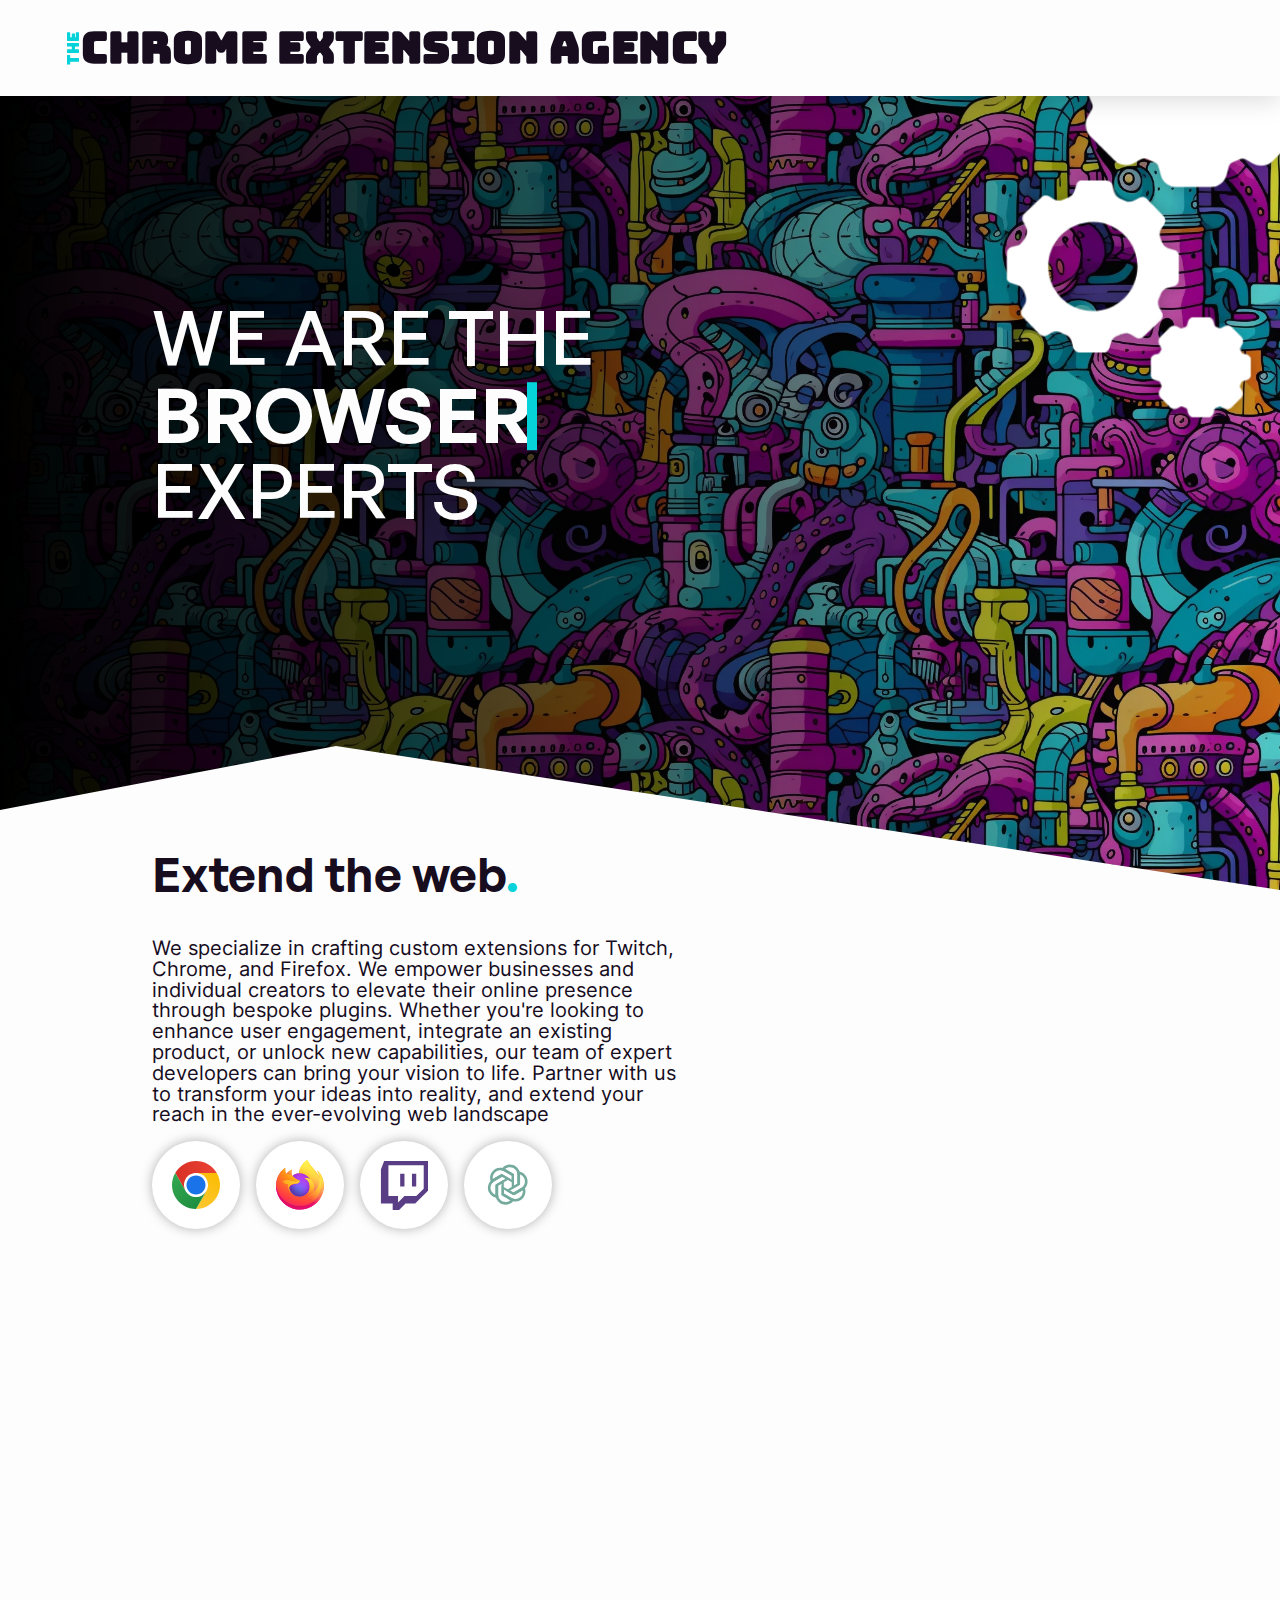
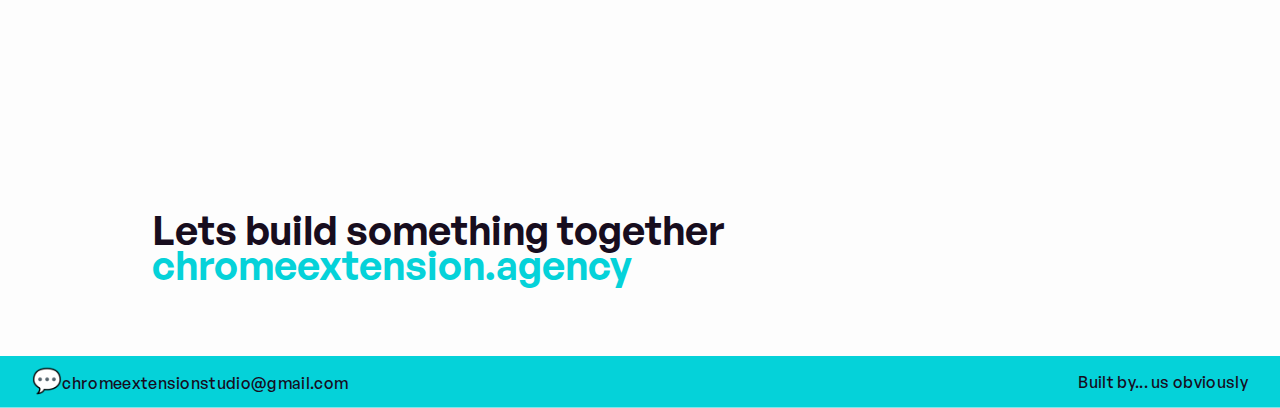
==== index.html @ 647422b9 "Updates" ====
<!doctype html><html lang="en"><head><title>Chrome Extension Agency</title><meta charset="utf-8"><link rel="icon" href="./favicon.png"><meta name="viewport" content="width=device-width,initial-scale=1"><meta name="description" content="Chrome Extension Agency - Specializing in Custom Extensions for Twitch, Chrome, and Firefox. Empowering Businesses and Creators with Bespoke Plugins."><meta name="keywords" content="Chrome Extension Agency, Custom Extensions, Twitch Extensions, Chrome, Firefox, Business Plugins, Creator Tools, Web Development, Technology Integration"><meta property="og:title" content="Chrome Extension Agency"><meta property="og:description" content="At Chrome Extension Agency, we specialize in crafting custom extensions tailored for Twitch, Chrome, and Firefox. Partner with us for bespoke solutions that elevate your online presence."><meta property="og:url" content="https://chromeextensionagency.com"><meta name="twitter:card" content="summary_large_image"><meta name="twitter:title" content="Chrome Extension Agency"><meta name="twitter:description" content="Discover bespoke extension solutions with Chrome Extension Agency. Customized for Twitch, Chrome, and Firefox, our plugins are designed to enhance your web experience."><link href="./_app/immutable/assets/2.UigCxFSi.css" rel="stylesheet"><link rel="modulepreload" href="./_app/immutable/entry/start.d2V0zCwA.js"><link rel="modulepreload" href="./_app/immutable/chunks/scheduler.xePAFb-g.js"><link rel="modulepreload" href="./_app/immutable/chunks/paths._zmf0K3R.js"><link rel="modulepreload" href="./_app/immutable/entry/app.fZb_WgjQ.js"><link rel="modulepreload" href="./_app/immutable/chunks/index.yPZeg62v.js"><link rel="modulepreload" href="./_app/immutable/nodes/0.PR18FGpB.js"><link rel="modulepreload" href="./_app/immutable/nodes/2.VxwmgP0Z.js"></head><style>a,body,details,div,footer,form,h1,h2,h3,html,iframe,img,label,li,nav,ol,p,pre,span,ul,video{margin:0;padding:0;border:0;font-size:100%;font:inherit;vertical-align:baseline}figure,footer,nav,section{display:block}body{line-height:1}ol,ul{list-style:none}blockquote,q{quotes:none}blockquote:after,blockquote:before,q:after,q:before{content:'';content:none}table{border-collapse:collapse;border-spacing:0}body{background-color:#f2f3f6}:focus{outline:2px solid blue}@media (max-width:750px){html{font-size:10px}}</style><body data-sveltekit-preload-data="hover"><div style="display:contents"><nav class="svelte-1y3cwb4"><a href="./" aria-label="Home page" class="svelte-1y3cwb4"><div class="the-wrapper svelte-1y3cwb4" data-svelte-h="svelte-126uc0c"><h3 class="svelte-1y3cwb4">THE</h3></div><h1 class="svelte-1y3cwb4">Chrome Extension Agency</h1></a></nav><div class="wrapper svelte-nmlthm"><div class="large-cog-wrapper svelte-nmlthm"><div style="transform:rotate(0)"><img src="./big-cog.svg" alt="Large cog" id="largeCog" class="svelte-nmlthm"></div></div><div class="medium-cog-wrapper svelte-nmlthm"><div style="transform:rotate(0deg)"><img src="./medium-cog.svg" alt="Medium cog" id="mediumCog" class="svelte-nmlthm"></div></div><div class="small-cog-wrapper svelte-nmlthm"><div style="transform:rotate(0)"><img src="./small-cog.svg" alt="Small cog" id="smallCog" class="svelte-nmlthm"></div></div></div><section id="hero" class="svelte-14ulf3w"><div class="container svelte-yj8u51" data-svelte-h="svelte-2zq5fp"><p class="svelte-yj8u51">WE ARE THE<br><span class="typed-text svelte-yj8u51"></span><span class="cursor svelte-yj8u51"></span><br>EXPERTS</p></div></section><div class="repeating-pattern svelte-14ulf3w" style="background-image:url(./repeater.webp)"></div><div class="gradient-overlay svelte-14ulf3w"></div><section class="svelte-16fw96g"><div class="svelte-1u06chd"><h1 class="svelte-4sizxt">Extend the web<span class="svelte-4sizxt" data-svelte-h="svelte-1ft2yuk">.</span></h1><p class="svelte-1vq7ot9">We specialize in crafting custom extensions for Twitch, Chrome, and Firefox. We empower businesses and individual creators to elevate their online presence through bespoke plugins. Whether you&#39;re looking to enhance user engagement, integrate an existing product, or unlock new capabilities, our team of expert developers can bring your vision to life. Partner with us to transform your ideas into reality, and extend your reach in the ever-evolving web landscape</p><div style="display:flex"><div class="svelte-1gc69ux"><img src="./chrome-logo.svg" alt="Google Chrome" class="svelte-1gc69ux"></div><div class="svelte-1gc69ux"><img src="./firefox-logo.svg" alt="Firefox Browser" class="svelte-1gc69ux"></div><div class="svelte-1gc69ux"><img src="./twitch-logo.svg" alt="Twitch" class="svelte-1gc69ux"></div><div class="svelte-1gc69ux"><img src="./chatgpt-logo.svg" alt="Chat GPT" class="svelte-1gc69ux"></div></div><div class="svelte-1sz98un"></div><div id="youDecide" class="svelte-dhoknn"><h1 class="svelte-4sizxt">You Decide<span class="svelte-4sizxt" data-svelte-h="svelte-1ft2yuk">.</span></h1><p class="svelte-1vq7ot9">We offer the flexibility to choose your preferred technology, ensuring our solutions align perfectly with your existing codebase. Our team is skilled in a range of technologies, ready to adapt to your specific needs for seamless integration</p><div style="display:flex"><div class="svelte-1gc69ux"><img src="./react-logo.svg" alt="ReactJS" class="svelte-1gc69ux"></div><div class="svelte-1gc69ux"><img src="./svelte-logo.svg" alt="SvelteKit" class="svelte-1gc69ux"></div><div class="svelte-1gc69ux"><img src="./angular-logo.svg" alt="AngularJS" class="svelte-1gc69ux"></div><div class="svelte-1gc69ux"><img src="./vue-logo.svg" alt="VueJS" class="svelte-1gc69ux"></div></div><div style="display:flex;margin-left:3rem"><div class="svelte-1gc69ux"><img src="./js-logo.svg" alt="Javascript" class="svelte-1gc69ux"></div><div class="svelte-1gc69ux"><img src="./ts-logo.svg" alt="Typescript" class="svelte-1gc69ux"></div><div class="svelte-1gc69ux"><img src="./mui-logo.svg" alt="Material UI" class="svelte-1gc69ux"></div><div class="svelte-1gc69ux"><img src="./tailwind-logo.svg" alt="Tailwind" class="svelte-1gc69ux"></div></div></div><div class="svelte-1sz98un"></div><p class="svelte-1kjhgbm">Lets build something together<a href="https://www.google.com" class="svelte-1kjhgbm">chromeextension.agency</a></p><div class="svelte-1sz98un"></div></div><footer class="svelte-rojy4l" data-svelte-h="svelte-104fpdl"><div class="wrapper svelte-rojy4l"><a href="mailto:sam.seabourn@gmail.com" class="svelte-rojy4l"><span class="mailbox svelte-rojy4l">💬</span>chromeextensionstudio@gmail.com</a><span class="svelte-rojy4l">Built by... us obviously</span></div></footer></section><script>{__sveltekit_w0t03={base:new URL(".",location).pathname.slice(0,-1),env:null};const t=document.currentScript.parentElement,e=[null,null];Promise.all([import("./_app/immutable/entry/start.d2V0zCwA.js"),import("./_app/immutable/entry/app.fZb_WgjQ.js")]).then((([l,n])=>{l.start(n,t,{node_ids:[0,2],data:e,form:null,error:null})}))}</script></div></body></html>
---- _app/immutable/assets/2.UigCxFSi.css ----
div.svelte-1sz98un{height:4.5rem}@font-face{font-family:GeneralSans-Variable;src:url(./GeneralSans-Variable.KdVcj-4I.woff2);font-display:swap}p.svelte-1kjhgbm{color:#170d1e;font-family:GeneralSans-Variable,sans-serif;font-size:3rem;font-style:normal;font-weight:600;line-height:2.85rem}@media (max-width: 1640px){P.svelte-1kjhgbm{max-width:49rem;font-size:2.5rem;line-height:2.2rem}}a.svelte-1kjhgbm{color:#05d2d9;font-family:GeneralSans-Variable,sans-serif;text-decoration:none}a.svelte-1kjhgbm:hover{color:#fff;font-weight:600;text-shadow:-.1rem -.1rem 0 #05d2d9,.1rem -.1rem 0 #05d2d9,-.1rem .1rem 0 #05d2d9,.1rem .1rem 0 #05d2d9;text-decoration:none}img.svelte-nmlthm{filter:drop-shadow(0px 0px 8px rgba(0,0,0,.2))}@keyframes svelte-nmlthm-rotate{0%{transform:rotate(0)}to{transform:rotate(360deg)}}.wrapper.svelte-nmlthm{position:fixed;top:0;scale:.9;right:0rem;z-index:10}#largeCog.svelte-nmlthm{width:18rem}.large-cog-wrapper.svelte-nmlthm{position:absolute;right:-3rem;top:-5rem;z-index:10}#mediumCog.svelte-nmlthm{width:12rem}.medium-cog-wrapper.svelte-nmlthm{position:absolute;right:7rem;top:12.5rem;z-index:10}#smallCog.svelte-nmlthm{width:7rem}.small-cog-wrapper.svelte-nmlthm{position:absolute;right:2rem;top:22rem;z-index:10}div.svelte-1u06chd{padding:0 9.5rem}@media (max-width: 500px){div.svelte-1u06chd{max-width:79vw;padding:0 4.25rem}}section.svelte-16fw96g{background-color:#fdfdfd;width:100%;clip-path:polygon(21rem 0,100% 9rem,100% 100%,0 100%,0 4rem);padding-top:4rem;z-index:1}@media (max-width: 1080px){section.svelte-16fw96g{z-index:10;position:absolute}}div.svelte-dhoknn{opacity:0;transition:opacity .75s ease-in}@font-face{font-family:GeneralSans-Variable;src:url(./GeneralSans-Variable.KdVcj-4I.woff2);font-display:swap}footer.svelte-rojy4l{width:100%;height:3.25rem;background-color:#05d2d9;display:flex}.mailbox.svelte-rojy4l{font-size:1.5rem}.wrapper.svelte-rojy4l{align-items:center;display:flex;width:100%;padding:0 2rem;justify-content:space-between}a.svelte-rojy4l{color:#170d1e;font-family:GeneralSans-Variable,sans-serif;font-size:1rem;font-style:normal;font-weight:500;line-height:1rem;letter-spacing:.02rem;text-decoration:none;transition:opacity .2s ease-in-out}span.svelte-rojy4l{color:#170d1e;font-family:GeneralSans-Variable,sans-serif;font-size:1rem;font-style:normal;font-weight:500;line-height:1rem;letter-spacing:.02rem}a.svelte-rojy4l:hover{opacity:.5}section.svelte-14ulf3w{width:100%;height:74vh;padding-top:5rem;background-color:#f2f3f6}.repeating-pattern.svelte-14ulf3w{background-repeat:repeat;position:absolute;width:100%;height:150%;top:0;background-size:40rem}.gradient-overlay.svelte-14ulf3w{position:absolute;width:100rem;height:150%;top:0;background:linear-gradient(90deg,#000,#0000)}@font-face{font-family:GeneralSans-Variable;src:url(./GeneralSans-Variable.KdVcj-4I.woff2);font-display:swap}p.svelte-yj8u51{font-family:GeneralSans-Variable;font-size:4.75rem;font-weight:500;color:#fdfdfd;z-index:10;text-rendering:optimizelegibility;filter:drop-shadow(0px 0px 1.3rem rgba(0,0,0,.5))}@media (max-width: 1280px){p.svelte-yj8u51{z-index:10}div.svelte-yj8u51{max-width:59vw}}span.svelte-yj8u51{transition:opacity .45s ease-in}.container.svelte-yj8u51{height:100%;margin-left:9.5rem;display:flex;align-items:center}.typed-text.svelte-yj8u51{font-weight:600;filter:drop-shadow(0px 3px 9px rgba(0,0,0,.1));transition:color .5s ease-in-out}.cursor.svelte-yj8u51{display:inline-block;height:4.25rem;width:.625rem;transform:translate(-.3125rem,.45rem);background-color:#05d2d9;animation:svelte-yj8u51-flash .8s linear infinite}@keyframes svelte-yj8u51-flash{50%{opacity:0}}@media (max-width: 500px){.container.svelte-yj8u51{margin-left:4.25rem}}div.svelte-1gc69ux{height:5.5rem;display:flex;width:5.5rem;border-radius:5.5rem;background-color:#fff;filter:drop-shadow(0px 0px 6px rgba(0,0,0,.3));justify-content:center;align-items:center;margin-right:1rem;margin-top:1rem}img.svelte-1gc69ux{width:3rem}@font-face{font-family:Bungee-Regular;src:url(./Bungee-Regular.bK1WM_p4.ttf);font-display:swap}nav.svelte-1y3cwb4{height:6rem;width:100%;box-shadow:0 4px 24px #00000026;display:flex;align-items:center;position:fixed;background-color:#fdfdfd;z-index:30}h1.svelte-1y3cwb4{font-family:Bungee-Regular,sans-serif;font-size:2.7rem;font-weight:900;letter-spacing:-.03rem}.the-wrapper.svelte-1y3cwb4{margin-left:3rem;display:flex;align-items:center;color:#05d2d9}h3.svelte-1y3cwb4{transform:rotate(-90deg) translateY(.5rem)}a.svelte-1y3cwb4{font-family:Bungee-Regular,sans-serif;display:flex;color:#170d1e;text-decoration:none}a.svelte-1y3cwb4:hover,a.svelte-1y3cwb4:visited{color:#170d1e;text-decoration:none}@font-face{font-family:Inter;src:url(./Inter-Regular.2I8oMEJp.ttf);font-display:swap}p.svelte-1vq7ot9{font-family:Inter,sans-serif;width:35rem;color:#170d1e;line-height:1.3rem;font-size:1.25rem}@media (max-width: 1640px){p.svelte-1vq7ot9{width:32.75rem}}@font-face{font-family:GeneralSans-Variable;src:url(./GeneralSans-Variable.KdVcj-4I.woff2);font-display:swap}h1.svelte-4sizxt,span.svelte-4sizxt{margin:2.5rem 0;font-weight:600;font-family:GeneralSans-Variable;font-size:3rem}h1.svelte-4sizxt{color:#170d1e}span.svelte-4sizxt{color:#05d2d9}
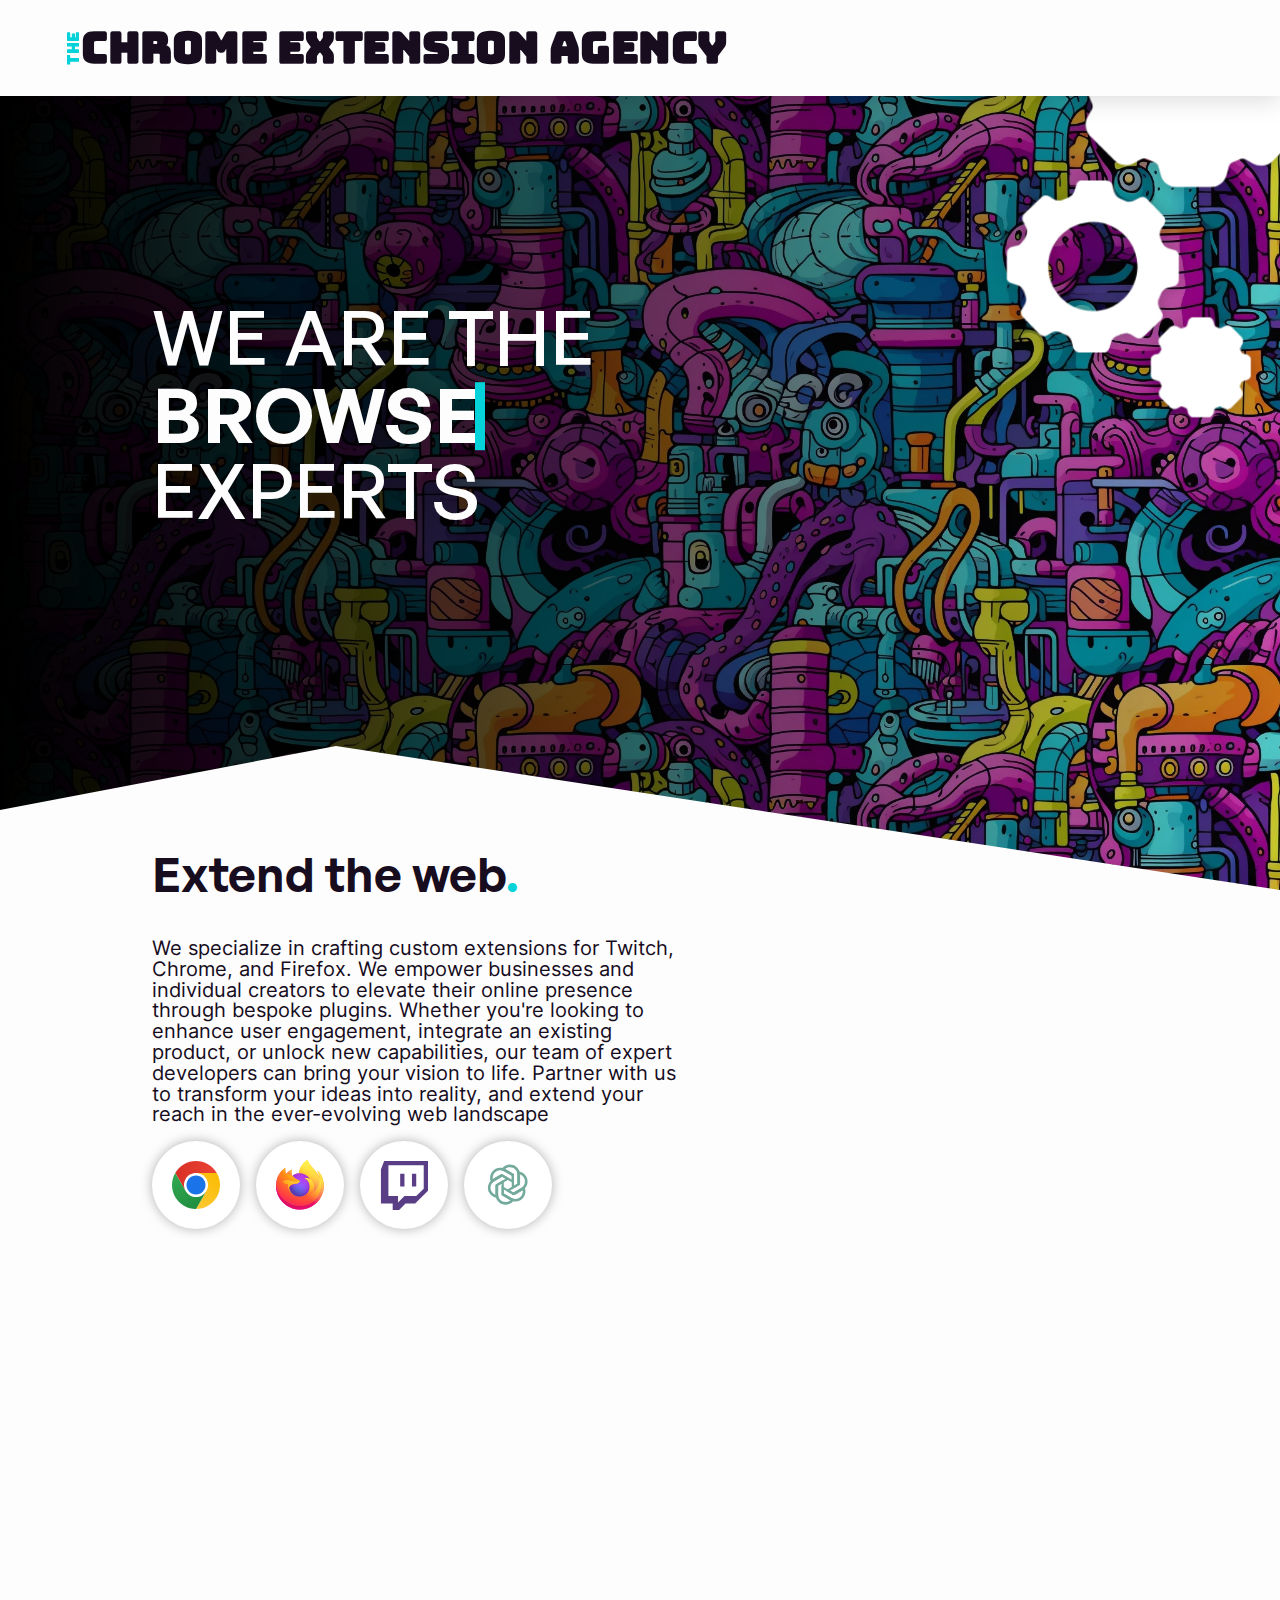
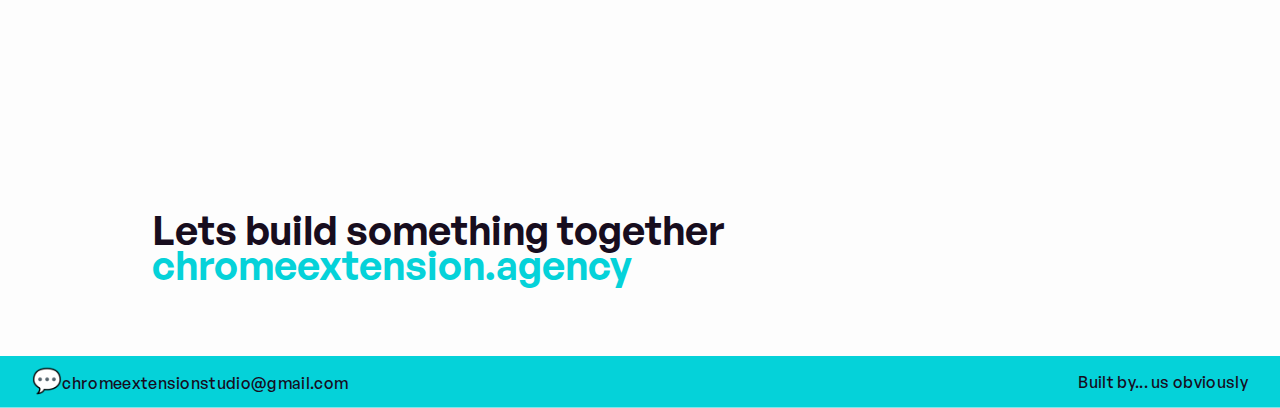
==== commit 0f44c196: "Updates" ====
--- a/index.html
+++ b/index.html
@@ -1 +1 @@
-<!doctype html><html lang="en"><head><title>Chrome Extension Agency</title><meta charset="utf-8"><link rel="icon" href="./favicon.png"><meta name="viewport" content="width=device-width,initial-scale=1"><meta name="description" content="Chrome Extension Agency - Specializing in Custom Extensions for Twitch, Chrome, and Firefox. Empowering Businesses and Creators with Bespoke Plugins."><meta name="keywords" content="Chrome Extension Agency, Custom Extensions, Twitch Extensions, Chrome, Firefox, Business Plugins, Creator Tools, Web Development, Technology Integration"><meta property="og:title" content="Chrome Extension Agency"><meta property="og:description" content="At Chrome Extension Agency, we specialize in crafting custom extensions tailored for Twitch, Chrome, and Firefox. Partner with us for bespoke solutions that elevate your online presence."><meta property="og:url" content="https://chromeextensionagency.com"><meta name="twitter:card" content="summary_large_image"><meta name="twitter:title" content="Chrome Extension Agency"><meta name="twitter:description" content="Discover bespoke extension solutions with Chrome Extension Agency. Customized for Twitch, Chrome, and Firefox, our plugins are designed to enhance your web experience."><link href="./_app/immutable/assets/2.UigCxFSi.css" rel="stylesheet"><link rel="modulepreload" href="./_app/immutable/entry/start.d2V0zCwA.js"><link rel="modulepreload" href="./_app/immutable/chunks/scheduler.xePAFb-g.js"><link rel="modulepreload" href="./_app/immutable/chunks/paths._zmf0K3R.js"><link rel="modulepreload" href="./_app/immutable/entry/app.fZb_WgjQ.js"><link rel="modulepreload" href="./_app/immutable/chunks/index.yPZeg62v.js"><link rel="modulepreload" href="./_app/immutable/nodes/0.PR18FGpB.js"><link rel="modulepreload" href="./_app/immutable/nodes/2.VxwmgP0Z.js"></head><style>a,body,details,div,footer,form,h1,h2,h3,html,iframe,img,label,li,nav,ol,p,pre,span,ul,video{margin:0;padding:0;border:0;font-size:100%;font:inherit;vertical-align:baseline}figure,footer,nav,section{display:block}body{line-height:1}ol,ul{list-style:none}blockquote,q{quotes:none}blockquote:after,blockquote:before,q:after,q:before{content:'';content:none}table{border-collapse:collapse;border-spacing:0}body{background-color:#f2f3f6}:focus{outline:2px solid blue}@media (max-width:750px){html{font-size:10px}}</style><body data-sveltekit-preload-data="hover"><div style="display:contents"><nav class="svelte-1y3cwb4"><a href="./" aria-label="Home page" class="svelte-1y3cwb4"><div class="the-wrapper svelte-1y3cwb4" data-svelte-h="svelte-126uc0c"><h3 class="svelte-1y3cwb4">THE</h3></div><h1 class="svelte-1y3cwb4">Chrome Extension Agency</h1></a></nav><div class="wrapper svelte-nmlthm"><div class="large-cog-wrapper svelte-nmlthm"><div style="transform:rotate(0)"><img src="./big-cog.svg" alt="Large cog" id="largeCog" class="svelte-nmlthm"></div></div><div class="medium-cog-wrapper svelte-nmlthm"><div style="transform:rotate(0deg)"><img src="./medium-cog.svg" alt="Medium cog" id="mediumCog" class="svelte-nmlthm"></div></div><div class="small-cog-wrapper svelte-nmlthm"><div style="transform:rotate(0)"><img src="./small-cog.svg" alt="Small cog" id="smallCog" class="svelte-nmlthm"></div></div></div><section id="hero" class="svelte-14ulf3w"><div class="container svelte-yj8u51" data-svelte-h="svelte-2zq5fp"><p class="svelte-yj8u51">WE ARE THE<br><span class="typed-text svelte-yj8u51"></span><span class="cursor svelte-yj8u51"></span><br>EXPERTS</p></div></section><div class="repeating-pattern svelte-14ulf3w" style="background-image:url(./repeater.webp)"></div><div class="gradient-overlay svelte-14ulf3w"></div><section class="svelte-16fw96g"><div class="svelte-1u06chd"><h1 class="svelte-4sizxt">Extend the web<span class="svelte-4sizxt" data-svelte-h="svelte-1ft2yuk">.</span></h1><p class="svelte-1vq7ot9">We specialize in crafting custom extensions for Twitch, Chrome, and Firefox. We empower businesses and individual creators to elevate their online presence through bespoke plugins. Whether you&#39;re looking to enhance user engagement, integrate an existing product, or unlock new capabilities, our team of expert developers can bring your vision to life. Partner with us to transform your ideas into reality, and extend your reach in the ever-evolving web landscape</p><div style="display:flex"><div class="svelte-1gc69ux"><img src="./chrome-logo.svg" alt="Google Chrome" class="svelte-1gc69ux"></div><div class="svelte-1gc69ux"><img src="./firefox-logo.svg" alt="Firefox Browser" class="svelte-1gc69ux"></div><div class="svelte-1gc69ux"><img src="./twitch-logo.svg" alt="Twitch" class="svelte-1gc69ux"></div><div class="svelte-1gc69ux"><img src="./chatgpt-logo.svg" alt="Chat GPT" class="svelte-1gc69ux"></div></div><div class="svelte-1sz98un"></div><div id="youDecide" class="svelte-dhoknn"><h1 class="svelte-4sizxt">You Decide<span class="svelte-4sizxt" data-svelte-h="svelte-1ft2yuk">.</span></h1><p class="svelte-1vq7ot9">We offer the flexibility to choose your preferred technology, ensuring our solutions align perfectly with your existing codebase. Our team is skilled in a range of technologies, ready to adapt to your specific needs for seamless integration</p><div style="display:flex"><div class="svelte-1gc69ux"><img src="./react-logo.svg" alt="ReactJS" class="svelte-1gc69ux"></div><div class="svelte-1gc69ux"><img src="./svelte-logo.svg" alt="SvelteKit" class="svelte-1gc69ux"></div><div class="svelte-1gc69ux"><img src="./angular-logo.svg" alt="AngularJS" class="svelte-1gc69ux"></div><div class="svelte-1gc69ux"><img src="./vue-logo.svg" alt="VueJS" class="svelte-1gc69ux"></div></div><div style="display:flex;margin-left:3rem"><div class="svelte-1gc69ux"><img src="./js-logo.svg" alt="Javascript" class="svelte-1gc69ux"></div><div class="svelte-1gc69ux"><img src="./ts-logo.svg" alt="Typescript" class="svelte-1gc69ux"></div><div class="svelte-1gc69ux"><img src="./mui-logo.svg" alt="Material UI" class="svelte-1gc69ux"></div><div class="svelte-1gc69ux"><img src="./tailwind-logo.svg" alt="Tailwind" class="svelte-1gc69ux"></div></div></div><div class="svelte-1sz98un"></div><p class="svelte-1kjhgbm">Lets build something together<a href="https://www.google.com" class="svelte-1kjhgbm">chromeextension.agency</a></p><div class="svelte-1sz98un"></div></div><footer class="svelte-rojy4l" data-svelte-h="svelte-104fpdl"><div class="wrapper svelte-rojy4l"><a href="mailto:sam.seabourn@gmail.com" class="svelte-rojy4l"><span class="mailbox svelte-rojy4l">💬</span>chromeextensionstudio@gmail.com</a><span class="svelte-rojy4l">Built by... us obviously</span></div></footer></section><script>{__sveltekit_w0t03={base:new URL(".",location).pathname.slice(0,-1),env:null};const t=document.currentScript.parentElement,e=[null,null];Promise.all([import("./_app/immutable/entry/start.d2V0zCwA.js"),import("./_app/immutable/entry/app.fZb_WgjQ.js")]).then((([l,n])=>{l.start(n,t,{node_ids:[0,2],data:e,form:null,error:null})}))}</script></div></body></html>+<!doctype html><html lang="en"><head><title>Chrome Extension Agency</title><meta charset="utf-8"><link rel="icon" href="./favicon.png"><meta name="viewport" content="width=device-width,initial-scale=1"><meta name="description" content="Chrome Extension Agency - Specializing in Custom Extensions for Twitch, Chrome, and Firefox. Empowering Businesses and Creators with Bespoke Plugins."><meta name="keywords" content="Chrome Extension Agency, Custom Extensions, Twitch Extensions, Chrome, Firefox, Business Plugins, Creator Tools, Web Development, Technology Integration"><meta property="og:title" content="Chrome Extension Agency"><meta property="og:description" content="At Chrome Extension Agency, we specialize in crafting custom extensions tailored for Twitch, Chrome, and Firefox. Partner with us for bespoke solutions that elevate your online presence."><meta property="og:url" content="https://chromeextensionagency.com"><meta name="twitter:card" content="summary_large_image"><meta name="twitter:title" content="Chrome Extension Agency"><meta name="twitter:description" content="Discover bespoke extension solutions with Chrome Extension Agency. Customized for Twitch, Chrome, and Firefox, our plugins are designed to enhance your web experience."><link href="./_app/immutable/assets/2.Olr5QA4o.css" rel="stylesheet"><link rel="modulepreload" href="./_app/immutable/entry/start.xiE78Vt0.js"><link rel="modulepreload" href="./_app/immutable/chunks/scheduler.xePAFb-g.js"><link rel="modulepreload" href="./_app/immutable/chunks/paths.UczfyFUg.js"><link rel="modulepreload" href="./_app/immutable/entry/app.ymqUW7uI.js"><link rel="modulepreload" href="./_app/immutable/chunks/index.yPZeg62v.js"><link rel="modulepreload" href="./_app/immutable/nodes/0.PR18FGpB.js"><link rel="modulepreload" href="./_app/immutable/nodes/2.9JZtRz4F.js"></head><style>a,body,details,div,footer,form,h1,h2,h3,html,iframe,img,label,li,nav,ol,p,pre,span,ul,video{margin:0;padding:0;border:0;font-size:100%;font:inherit;vertical-align:baseline}figure,footer,nav,section{display:block}body{line-height:1}ol,ul{list-style:none}blockquote,q{quotes:none}blockquote:after,blockquote:before,q:after,q:before{content:'';content:none}table{border-collapse:collapse;border-spacing:0}body{background-color:#f2f3f6}:focus{outline:2px solid blue}@media (max-width:750px){html{font-size:10px}}</style><body data-sveltekit-preload-data="hover"><div style="display:contents"><nav class="svelte-10gvxcv"><a href="./" class="svelte-10gvxcv"><div class="the-wrapper svelte-10gvxcv" data-svelte-h="svelte-1w4zequ"><h3 aria-label="The" class="svelte-10gvxcv">THE</h3></div><h1 aria-label="Chrome Extension Agency" class="svelte-10gvxcv">Chrome Extension Agency</h1></a></nav><div class="wrapper svelte-nmlthm"><div class="large-cog-wrapper svelte-nmlthm"><div style="transform:rotate(0)"><img src="./big-cog.svg" alt="Large cog" id="largeCog" class="svelte-nmlthm"></div></div><div class="medium-cog-wrapper svelte-nmlthm"><div style="transform:rotate(0deg)"><img src="./medium-cog.svg" alt="Medium cog" id="mediumCog" class="svelte-nmlthm"></div></div><div class="small-cog-wrapper svelte-nmlthm"><div style="transform:rotate(0)"><img src="./small-cog.svg" alt="Small cog" id="smallCog" class="svelte-nmlthm"></div></div></div><section id="hero" class="svelte-1qp9o8y"><div class="container svelte-1et4g9o" data-svelte-h="svelte-2zq5fp"><p class="svelte-1et4g9o">WE ARE THE<br><span class="typed-text svelte-1et4g9o"></span><span class="cursor svelte-1et4g9o"></span><br>EXPERTS</p></div></section><div class="repeating-pattern svelte-1qp9o8y" style="background-image:url(./repeater.webp)"></div><div class="gradient-overlay svelte-1qp9o8y"></div><section class="svelte-16fw96g"><div class="svelte-1u06chd"><h1 aria-label="Extend the web" class="svelte-4sizxt">Extend the web<span class="svelte-4sizxt" data-svelte-h="svelte-1ft2yuk">.</span></h1><p class="svelte-1vq7ot9">We specialize in crafting custom extensions for Twitch, Chrome, and Firefox. We empower businesses and individual creators to elevate their online presence through bespoke plugins. Whether you&#39;re looking to enhance user engagement, integrate an existing product, or unlock new capabilities, our team of expert developers can bring your vision to life. Partner with us to transform your ideas into reality, and extend your reach in the ever-evolving web landscape</p><div style="display:flex"><div class="svelte-1gc69ux"><img src="./chrome-logo.svg" alt="Google Chrome" class="svelte-1gc69ux"></div><div class="svelte-1gc69ux"><img src="./firefox-logo.svg" alt="Firefox Browser" class="svelte-1gc69ux"></div><div class="svelte-1gc69ux"><img src="./twitch-logo.svg" alt="Twitch" class="svelte-1gc69ux"></div><div class="svelte-1gc69ux"><img src="./chatgpt-logo.svg" alt="Chat GPT" class="svelte-1gc69ux"></div></div><div class="svelte-1sz98un"></div><div id="youDecide" class="svelte-dhoknn"><h1 aria-label="You decide" class="svelte-4sizxt">You Decide<span class="svelte-4sizxt" data-svelte-h="svelte-1ft2yuk">.</span></h1><p class="svelte-1vq7ot9">We offer the flexibility to choose your preferred technology, ensuring our solutions align perfectly with your existing codebase. Our team is skilled in a range of technologies, ready to adapt to your specific needs for seamless integration</p><div style="display:flex"><div class="svelte-1gc69ux"><img src="./react-logo.svg" alt="ReactJS" class="svelte-1gc69ux"></div><div class="svelte-1gc69ux"><img src="./svelte-logo.svg" alt="SvelteKit" class="svelte-1gc69ux"></div><div class="svelte-1gc69ux"><img src="./angular-logo.svg" alt="AngularJS" class="svelte-1gc69ux"></div><div class="svelte-1gc69ux"><img src="./vue-logo.svg" alt="VueJS" class="svelte-1gc69ux"></div></div><div style="display:flex;margin-left:3rem"><div class="svelte-1gc69ux"><img src="./js-logo.svg" alt="Javascript" class="svelte-1gc69ux"></div><div class="svelte-1gc69ux"><img src="./ts-logo.svg" alt="Typescript" class="svelte-1gc69ux"></div><div class="svelte-1gc69ux"><img src="./mui-logo.svg" alt="Material UI" class="svelte-1gc69ux"></div><div class="svelte-1gc69ux"><img src="./tailwind-logo.svg" alt="Tailwind" class="svelte-1gc69ux"></div></div></div><div class="svelte-1sz98un"></div><p class="svelte-1kjhgbm">Lets build something together<a href="https://www.google.com" class="svelte-1kjhgbm">chromeextension.agency</a></p><div class="svelte-1sz98un"></div></div><footer class="svelte-rojy4l" data-svelte-h="svelte-104fpdl"><div class="wrapper svelte-rojy4l"><a href="mailto:sam.seabourn@gmail.com" class="svelte-rojy4l"><span class="mailbox svelte-rojy4l">💬</span>chromeextensionstudio@gmail.com</a><span class="svelte-rojy4l">Built by... us obviously</span></div></footer></section><script>{__sveltekit_xzc8f3={base:new URL(".",location).pathname.slice(0,-1),env:null};const t=document.currentScript.parentElement,e=[null,null];Promise.all([import("./_app/immutable/entry/start.xiE78Vt0.js"),import("./_app/immutable/entry/app.ymqUW7uI.js")]).then((([l,n])=>{l.start(n,t,{node_ids:[0,2],data:e,form:null,error:null})}))}</script></div></body></html>--- a/_app/immutable/assets/2.Olr5QA4o.css
+++ b/_app/immutable/assets/2.Olr5QA4o.css
@@ -0,0 +1 @@
+div.svelte-1sz98un{height:4.5rem}@font-face{font-family:GeneralSans-Variable;src:url(./GeneralSans-Variable.KdVcj-4I.woff2);font-display:swap}p.svelte-1kjhgbm{color:#170d1e;font-family:GeneralSans-Variable,sans-serif;font-size:3rem;font-style:normal;font-weight:600;line-height:2.85rem}@media (max-width: 1640px){P.svelte-1kjhgbm{max-width:49rem;font-size:2.5rem;line-height:2.2rem}}a.svelte-1kjhgbm{color:#05d2d9;font-family:GeneralSans-Variable,sans-serif;text-decoration:none}a.svelte-1kjhgbm:hover{color:#fff;font-weight:600;text-shadow:-.1rem -.1rem 0 #05d2d9,.1rem -.1rem 0 #05d2d9,-.1rem .1rem 0 #05d2d9,.1rem .1rem 0 #05d2d9;text-decoration:none}img.svelte-nmlthm{filter:drop-shadow(0px 0px 8px rgba(0,0,0,.2))}@keyframes svelte-nmlthm-rotate{0%{transform:rotate(0)}to{transform:rotate(360deg)}}.wrapper.svelte-nmlthm{position:fixed;top:0;scale:.9;right:0rem;z-index:10}#largeCog.svelte-nmlthm{width:18rem}.large-cog-wrapper.svelte-nmlthm{position:absolute;right:-3rem;top:-5rem;z-index:10}#mediumCog.svelte-nmlthm{width:12rem}.medium-cog-wrapper.svelte-nmlthm{position:absolute;right:7rem;top:12.5rem;z-index:10}#smallCog.svelte-nmlthm{width:7rem}.small-cog-wrapper.svelte-nmlthm{position:absolute;right:2rem;top:22rem;z-index:10}div.svelte-1u06chd{padding:0 9.5rem}@media (max-width: 500px){div.svelte-1u06chd{max-width:79vw;padding:0 4.25rem}}section.svelte-16fw96g{background-color:#fdfdfd;width:100%;clip-path:polygon(21rem 0,100% 9rem,100% 100%,0 100%,0 4rem);padding-top:4rem;z-index:1}@media (max-width: 1080px){section.svelte-16fw96g{z-index:10;position:absolute}}div.svelte-dhoknn{opacity:0;transition:opacity .75s ease-in}@font-face{font-family:GeneralSans-Variable;src:url(./GeneralSans-Variable.KdVcj-4I.woff2);font-display:swap}footer.svelte-rojy4l{width:100%;height:3.25rem;background-color:#05d2d9;display:flex}.mailbox.svelte-rojy4l{font-size:1.5rem}.wrapper.svelte-rojy4l{align-items:center;display:flex;width:100%;padding:0 2rem;justify-content:space-between}a.svelte-rojy4l{color:#170d1e;font-family:GeneralSans-Variable,sans-serif;font-size:1rem;font-style:normal;font-weight:500;line-height:1rem;letter-spacing:.02rem;text-decoration:none;transition:opacity .2s ease-in-out}span.svelte-rojy4l{color:#170d1e;font-family:GeneralSans-Variable,sans-serif;font-size:1rem;font-style:normal;font-weight:500;line-height:1rem;letter-spacing:.02rem}a.svelte-rojy4l:hover{opacity:.5}section.svelte-1qp9o8y{width:100%;height:74vh;padding-top:5rem;background-color:#f2f3f6}.repeating-pattern.svelte-1qp9o8y{background-repeat:repeat;position:absolute;width:100%;height:150%;top:0;background-size:40rem}.gradient-overlay.svelte-1qp9o8y{position:absolute;width:100rem;height:150%;top:0;background:linear-gradient(90deg,#000,#0000)}@media (max-width: 500px){.gradient-overlay.svelte-1qp9o8y{position:absolute;width:75%;height:150%;top:0;background:linear-gradient(90deg,#000,#0000)}}@font-face{font-family:GeneralSans-Variable;src:url(./GeneralSans-Variable.KdVcj-4I.woff2);font-display:swap}p.svelte-1et4g9o{font-family:GeneralSans-Variable;font-size:4.75rem;font-weight:500;color:#fdfdfd;z-index:10;text-rendering:optimizelegibility;filter:drop-shadow(0px 0px 1.3rem rgba(0,0,0,.5))}@media (max-width: 1280px){p.svelte-1et4g9o{z-index:10}div.svelte-1et4g9o{max-width:59vw}}span.svelte-1et4g9o{transition:opacity .45s ease-in}.container.svelte-1et4g9o{height:100%;margin-left:9.5rem;display:flex;align-items:center}.typed-text.svelte-1et4g9o{font-weight:600;filter:drop-shadow(0px 3px 9px rgba(0,0,0,.1));transition:color .5s ease-in-out}.cursor.svelte-1et4g9o{display:inline-block;height:4.25rem;width:.625rem;transform:translate(-.3125rem,.45rem);background-color:#05d2d9;animation:svelte-1et4g9o-flash .8s linear infinite}@keyframes svelte-1et4g9o-flash{50%{opacity:0}}@media (max-width: 500px){.container.svelte-1et4g9o{margin-left:4.25rem}p.svelte-1et4g9o{font-size:4rem}}div.svelte-1gc69ux{height:5.5rem;display:flex;width:5.5rem;border-radius:5.5rem;background-color:#fff;filter:drop-shadow(0px 0px 6px rgba(0,0,0,.3));justify-content:center;align-items:center;margin-right:1rem;margin-top:1rem}img.svelte-1gc69ux{width:3rem}@font-face{font-family:Bungee-Regular;src:url(./Bungee-Regular.bK1WM_p4.ttf);font-display:swap}nav.svelte-10gvxcv{height:6rem;width:100%;box-shadow:0 4px 24px #00000026;display:flex;align-items:center;position:fixed;background-color:#fdfdfd;z-index:30}h1.svelte-10gvxcv{font-family:Bungee-Regular,sans-serif;font-size:2.7rem;font-weight:900;letter-spacing:-.03rem}.the-wrapper.svelte-10gvxcv{margin-left:3rem;display:flex;align-items:center;color:#05d2d9}h3.svelte-10gvxcv{transform:rotate(-90deg) translateY(.5rem)}a.svelte-10gvxcv{font-family:Bungee-Regular,sans-serif;display:flex;color:#170d1e;text-decoration:none}@media (max-width: 500px){h1.svelte-10gvxcv{font-size:2rem}}a.svelte-10gvxcv:hover,a.svelte-10gvxcv:visited{color:#170d1e;text-decoration:none}@font-face{font-family:Inter;src:url(./Inter-Regular.2I8oMEJp.ttf);font-display:swap}p.svelte-1vq7ot9{font-family:Inter,sans-serif;width:35rem;color:#170d1e;line-height:1.3rem;font-size:1.25rem}@media (max-width: 1640px){p.svelte-1vq7ot9{width:32.75rem}}@font-face{font-family:GeneralSans-Variable;src:url(./GeneralSans-Variable.KdVcj-4I.woff2);font-display:swap}h1.svelte-4sizxt,span.svelte-4sizxt{margin:2.5rem 0;font-weight:600;font-family:GeneralSans-Variable;font-size:3rem}h1.svelte-4sizxt{color:#170d1e}span.svelte-4sizxt{color:#05d2d9}
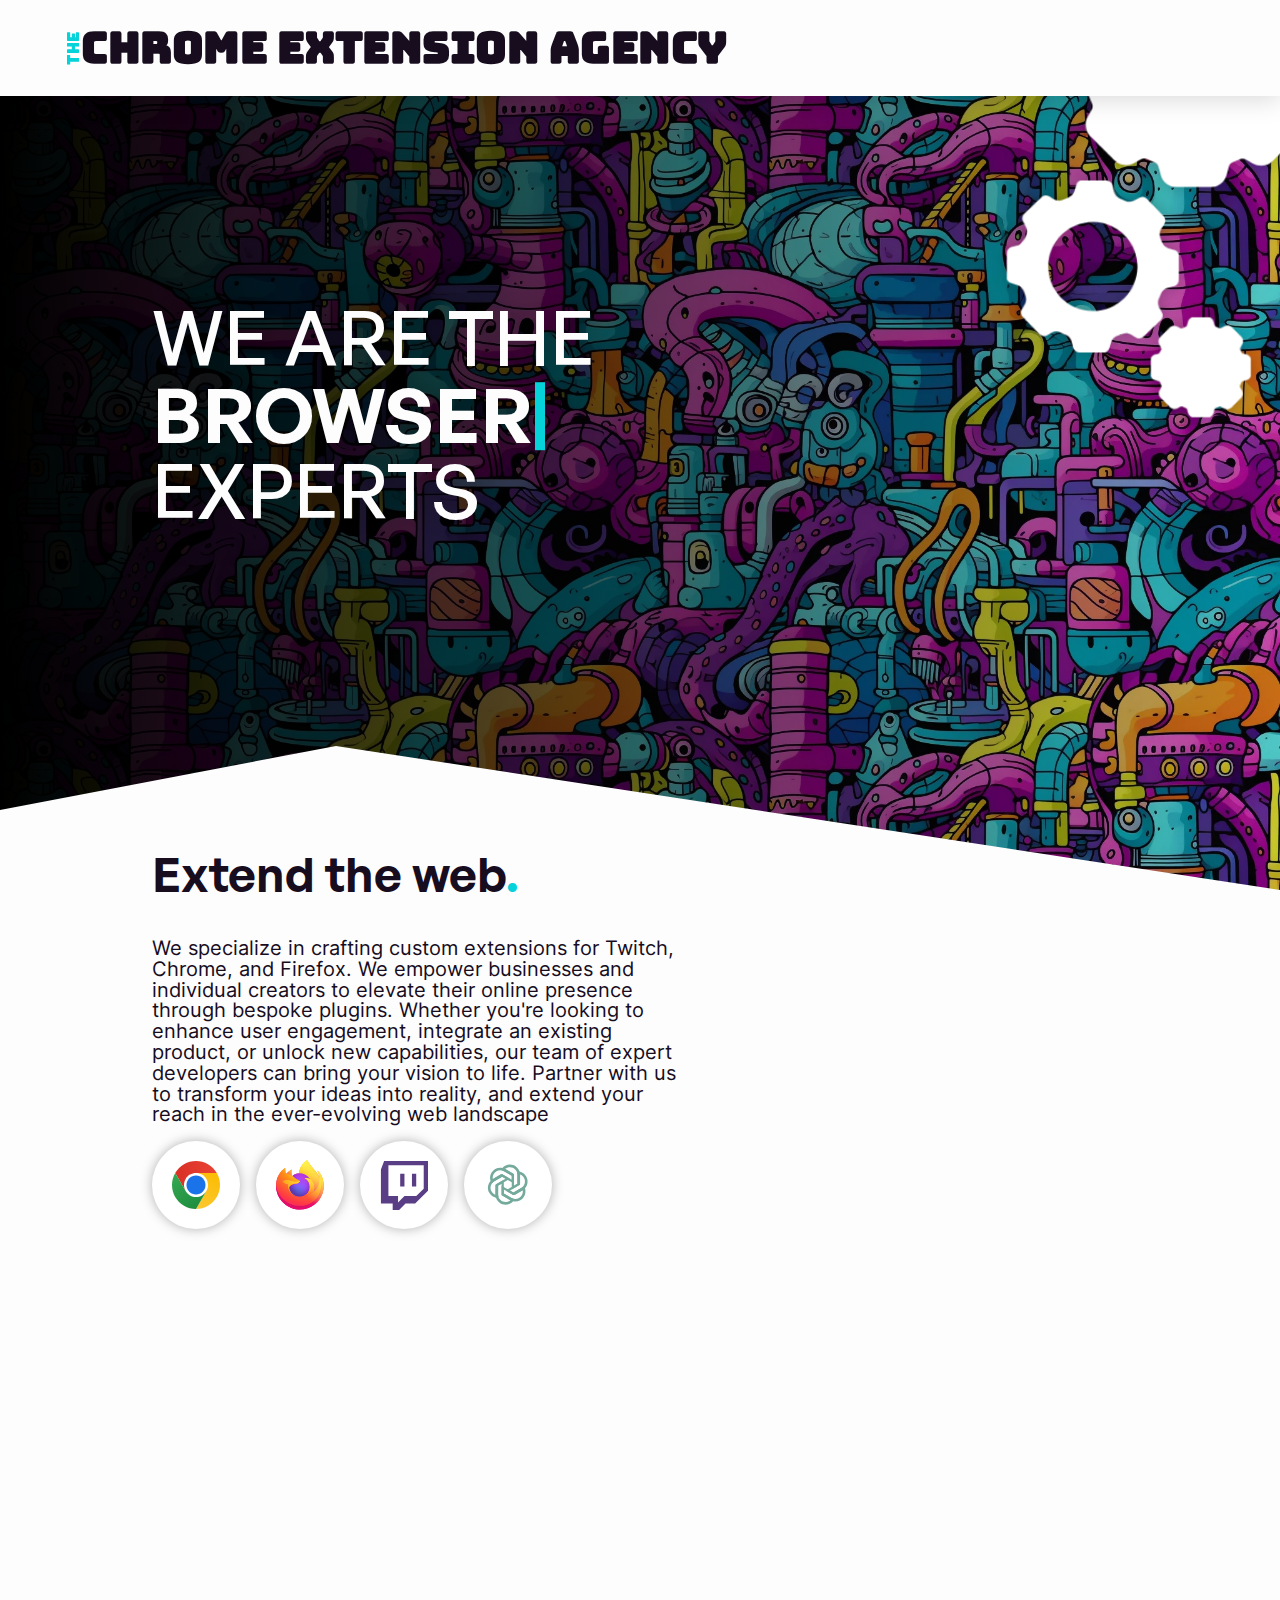
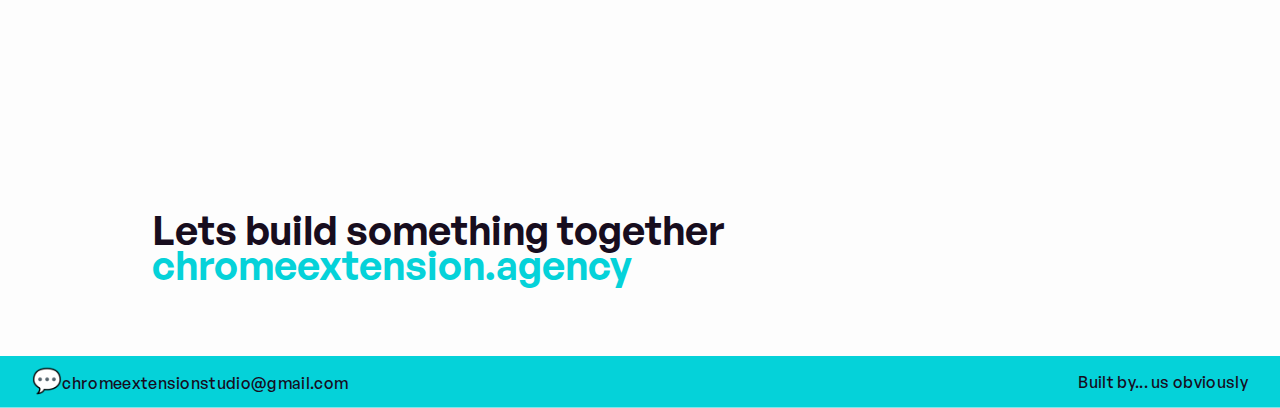
==== commit 626162ad: "Updates" ====
--- a/index.html
+++ b/index.html
@@ -1 +1 @@
-<!doctype html><html lang="en"><head><title>Chrome Extension Agency</title><meta charset="utf-8"><link rel="icon" href="./favicon.png"><meta name="viewport" content="width=device-width,initial-scale=1"><meta name="description" content="Chrome Extension Agency - Specializing in Custom Extensions for Twitch, Chrome, and Firefox. Empowering Businesses and Creators with Bespoke Plugins."><meta name="keywords" content="Chrome Extension Agency, Custom Extensions, Twitch Extensions, Chrome, Firefox, Business Plugins, Creator Tools, Web Development, Technology Integration"><meta property="og:title" content="Chrome Extension Agency"><meta property="og:description" content="At Chrome Extension Agency, we specialize in crafting custom extensions tailored for Twitch, Chrome, and Firefox. Partner with us for bespoke solutions that elevate your online presence."><meta property="og:url" content="https://chromeextensionagency.com"><meta name="twitter:card" content="summary_large_image"><meta name="twitter:title" content="Chrome Extension Agency"><meta name="twitter:description" content="Discover bespoke extension solutions with Chrome Extension Agency. Customized for Twitch, Chrome, and Firefox, our plugins are designed to enhance your web experience."><link href="./_app/immutable/assets/2.Olr5QA4o.css" rel="stylesheet"><link rel="modulepreload" href="./_app/immutable/entry/start.xiE78Vt0.js"><link rel="modulepreload" href="./_app/immutable/chunks/scheduler.xePAFb-g.js"><link rel="modulepreload" href="./_app/immutable/chunks/paths.UczfyFUg.js"><link rel="modulepreload" href="./_app/immutable/entry/app.ymqUW7uI.js"><link rel="modulepreload" href="./_app/immutable/chunks/index.yPZeg62v.js"><link rel="modulepreload" href="./_app/immutable/nodes/0.PR18FGpB.js"><link rel="modulepreload" href="./_app/immutable/nodes/2.9JZtRz4F.js"></head><style>a,body,details,div,footer,form,h1,h2,h3,html,iframe,img,label,li,nav,ol,p,pre,span,ul,video{margin:0;padding:0;border:0;font-size:100%;font:inherit;vertical-align:baseline}figure,footer,nav,section{display:block}body{line-height:1}ol,ul{list-style:none}blockquote,q{quotes:none}blockquote:after,blockquote:before,q:after,q:before{content:'';content:none}table{border-collapse:collapse;border-spacing:0}body{background-color:#f2f3f6}:focus{outline:2px solid blue}@media (max-width:750px){html{font-size:10px}}</style><body data-sveltekit-preload-data="hover"><div style="display:contents"><nav class="svelte-10gvxcv"><a href="./" class="svelte-10gvxcv"><div class="the-wrapper svelte-10gvxcv" data-svelte-h="svelte-1w4zequ"><h3 aria-label="The" class="svelte-10gvxcv">THE</h3></div><h1 aria-label="Chrome Extension Agency" class="svelte-10gvxcv">Chrome Extension Agency</h1></a></nav><div class="wrapper svelte-nmlthm"><div class="large-cog-wrapper svelte-nmlthm"><div style="transform:rotate(0)"><img src="./big-cog.svg" alt="Large cog" id="largeCog" class="svelte-nmlthm"></div></div><div class="medium-cog-wrapper svelte-nmlthm"><div style="transform:rotate(0deg)"><img src="./medium-cog.svg" alt="Medium cog" id="mediumCog" class="svelte-nmlthm"></div></div><div class="small-cog-wrapper svelte-nmlthm"><div style="transform:rotate(0)"><img src="./small-cog.svg" alt="Small cog" id="smallCog" class="svelte-nmlthm"></div></div></div><section id="hero" class="svelte-1qp9o8y"><div class="container svelte-1et4g9o" data-svelte-h="svelte-2zq5fp"><p class="svelte-1et4g9o">WE ARE THE<br><span class="typed-text svelte-1et4g9o"></span><span class="cursor svelte-1et4g9o"></span><br>EXPERTS</p></div></section><div class="repeating-pattern svelte-1qp9o8y" style="background-image:url(./repeater.webp)"></div><div class="gradient-overlay svelte-1qp9o8y"></div><section class="svelte-16fw96g"><div class="svelte-1u06chd"><h1 aria-label="Extend the web" class="svelte-4sizxt">Extend the web<span class="svelte-4sizxt" data-svelte-h="svelte-1ft2yuk">.</span></h1><p class="svelte-1vq7ot9">We specialize in crafting custom extensions for Twitch, Chrome, and Firefox. We empower businesses and individual creators to elevate their online presence through bespoke plugins. Whether you&#39;re looking to enhance user engagement, integrate an existing product, or unlock new capabilities, our team of expert developers can bring your vision to life. Partner with us to transform your ideas into reality, and extend your reach in the ever-evolving web landscape</p><div style="display:flex"><div class="svelte-1gc69ux"><img src="./chrome-logo.svg" alt="Google Chrome" class="svelte-1gc69ux"></div><div class="svelte-1gc69ux"><img src="./firefox-logo.svg" alt="Firefox Browser" class="svelte-1gc69ux"></div><div class="svelte-1gc69ux"><img src="./twitch-logo.svg" alt="Twitch" class="svelte-1gc69ux"></div><div class="svelte-1gc69ux"><img src="./chatgpt-logo.svg" alt="Chat GPT" class="svelte-1gc69ux"></div></div><div class="svelte-1sz98un"></div><div id="youDecide" class="svelte-dhoknn"><h1 aria-label="You decide" class="svelte-4sizxt">You Decide<span class="svelte-4sizxt" data-svelte-h="svelte-1ft2yuk">.</span></h1><p class="svelte-1vq7ot9">We offer the flexibility to choose your preferred technology, ensuring our solutions align perfectly with your existing codebase. Our team is skilled in a range of technologies, ready to adapt to your specific needs for seamless integration</p><div style="display:flex"><div class="svelte-1gc69ux"><img src="./react-logo.svg" alt="ReactJS" class="svelte-1gc69ux"></div><div class="svelte-1gc69ux"><img src="./svelte-logo.svg" alt="SvelteKit" class="svelte-1gc69ux"></div><div class="svelte-1gc69ux"><img src="./angular-logo.svg" alt="AngularJS" class="svelte-1gc69ux"></div><div class="svelte-1gc69ux"><img src="./vue-logo.svg" alt="VueJS" class="svelte-1gc69ux"></div></div><div style="display:flex;margin-left:3rem"><div class="svelte-1gc69ux"><img src="./js-logo.svg" alt="Javascript" class="svelte-1gc69ux"></div><div class="svelte-1gc69ux"><img src="./ts-logo.svg" alt="Typescript" class="svelte-1gc69ux"></div><div class="svelte-1gc69ux"><img src="./mui-logo.svg" alt="Material UI" class="svelte-1gc69ux"></div><div class="svelte-1gc69ux"><img src="./tailwind-logo.svg" alt="Tailwind" class="svelte-1gc69ux"></div></div></div><div class="svelte-1sz98un"></div><p class="svelte-1kjhgbm">Lets build something together<a href="https://www.google.com" class="svelte-1kjhgbm">chromeextension.agency</a></p><div class="svelte-1sz98un"></div></div><footer class="svelte-rojy4l" data-svelte-h="svelte-104fpdl"><div class="wrapper svelte-rojy4l"><a href="mailto:sam.seabourn@gmail.com" class="svelte-rojy4l"><span class="mailbox svelte-rojy4l">💬</span>chromeextensionstudio@gmail.com</a><span class="svelte-rojy4l">Built by... us obviously</span></div></footer></section><script>{__sveltekit_xzc8f3={base:new URL(".",location).pathname.slice(0,-1),env:null};const t=document.currentScript.parentElement,e=[null,null];Promise.all([import("./_app/immutable/entry/start.xiE78Vt0.js"),import("./_app/immutable/entry/app.ymqUW7uI.js")]).then((([l,n])=>{l.start(n,t,{node_ids:[0,2],data:e,form:null,error:null})}))}</script></div></body></html>+<!doctype html><html lang="en"><head><title>Chrome Extension Agency</title><meta charset="utf-8"><link rel="icon" href="./favicon.png"><meta name="viewport" content="width=device-width,initial-scale=1"><meta name="description" content="Chrome Extension Agency - Specializing in Custom Extensions for Twitch, Chrome, and Firefox. Empowering Businesses and Creators with Bespoke Plugins."><meta name="keywords" content="Chrome Extension Agency, Custom Extensions, Twitch Extensions, Chrome, Firefox, Business Plugins, Creator Tools, Web Development, Technology Integration"><meta property="og:title" content="Chrome Extension Agency"><meta property="og:description" content="At Chrome Extension Agency, we specialize in crafting custom extensions tailored for Twitch, Chrome, and Firefox. Partner with us for bespoke solutions that elevate your online presence."><meta property="og:url" content="https://chromeextensionagency.com"><meta name="twitter:card" content="summary_large_image"><meta name="twitter:title" content="Chrome Extension Agency"><meta name="twitter:description" content="Discover bespoke extension solutions with Chrome Extension Agency. Customized for Twitch, Chrome, and Firefox, our plugins are designed to enhance your web experience."><link href="./_app/immutable/assets/2.uNW-X2xX.css" rel="stylesheet"><link rel="modulepreload" href="./_app/immutable/entry/start.ho-A_0P0.js"><link rel="modulepreload" href="./_app/immutable/chunks/scheduler.xePAFb-g.js"><link rel="modulepreload" href="./_app/immutable/chunks/paths.FpLZ6IoJ.js"><link rel="modulepreload" href="./_app/immutable/entry/app.wpBY2cVF.js"><link rel="modulepreload" href="./_app/immutable/chunks/index.yPZeg62v.js"><link rel="modulepreload" href="./_app/immutable/nodes/0.PR18FGpB.js"><link rel="modulepreload" href="./_app/immutable/nodes/2.-zm37ynz.js"></head><style>a,body,details,div,footer,form,h1,h2,h3,html,iframe,img,label,li,nav,ol,p,pre,span,ul,video{margin:0;padding:0;border:0;font-size:100%;font:inherit;vertical-align:baseline}figure,footer,nav,section{display:block}body{line-height:1}ol,ul{list-style:none}blockquote,q{quotes:none}blockquote:after,blockquote:before,q:after,q:before{content:'';content:none}table{border-collapse:collapse;border-spacing:0}body{background-color:#f2f3f6}:focus{outline:2px solid blue}@media (max-width:750px){html{font-size:10px}}</style><body data-sveltekit-preload-data="hover"><div style="display:contents"><nav class="svelte-10gvxcv"><a href="./" class="svelte-10gvxcv"><div class="the-wrapper svelte-10gvxcv" data-svelte-h="svelte-1w4zequ"><h3 aria-label="The" class="svelte-10gvxcv">THE</h3></div><h1 aria-label="Chrome Extension Agency" class="svelte-10gvxcv">Chrome Extension Agency</h1></a></nav><div class="wrapper svelte-nmlthm"><div class="large-cog-wrapper svelte-nmlthm"><div style="transform:rotate(0)"><img src="./big-cog.svg" alt="Large cog" id="largeCog" class="svelte-nmlthm"></div></div><div class="medium-cog-wrapper svelte-nmlthm"><div style="transform:rotate(0deg)"><img src="./medium-cog.svg" alt="Medium cog" id="mediumCog" class="svelte-nmlthm"></div></div><div class="small-cog-wrapper svelte-nmlthm"><div style="transform:rotate(0)"><img src="./small-cog.svg" alt="Small cog" id="smallCog" class="svelte-nmlthm"></div></div></div><section id="hero" class="svelte-1qp9o8y"><div class="container svelte-2bchoi" data-svelte-h="svelte-2zq5fp"><p class="svelte-2bchoi">WE ARE THE<br><span class="typed-text svelte-2bchoi"></span><span class="cursor svelte-2bchoi"></span><br>EXPERTS</p></div></section><div class="repeating-pattern svelte-1qp9o8y" style="background-image:url(./repeater.webp)"></div><div class="gradient-overlay svelte-1qp9o8y"></div><section class="svelte-16fw96g"><div class="svelte-1u06chd"><h1 aria-label="Extend the web" class="svelte-4sizxt">Extend the web<span class="svelte-4sizxt" data-svelte-h="svelte-1ft2yuk">.</span></h1><p class="svelte-1vq7ot9">We specialize in crafting custom extensions for Twitch, Chrome, and Firefox. We empower businesses and individual creators to elevate their online presence through bespoke plugins. Whether you&#39;re looking to enhance user engagement, integrate an existing product, or unlock new capabilities, our team of expert developers can bring your vision to life. Partner with us to transform your ideas into reality, and extend your reach in the ever-evolving web landscape</p><div style="display:flex"><div class="svelte-1gc69ux"><img src="./chrome-logo.svg" alt="Google Chrome" class="svelte-1gc69ux"></div><div class="svelte-1gc69ux"><img src="./firefox-logo.svg" alt="Firefox Browser" class="svelte-1gc69ux"></div><div class="svelte-1gc69ux"><img src="./twitch-logo.svg" alt="Twitch" class="svelte-1gc69ux"></div><div class="svelte-1gc69ux"><img src="./chatgpt-logo.svg" alt="Chat GPT" class="svelte-1gc69ux"></div></div><div class="svelte-1sz98un"></div><div id="youDecide" class="svelte-dhoknn"><h1 aria-label="You decide" class="svelte-4sizxt">You Decide<span class="svelte-4sizxt" data-svelte-h="svelte-1ft2yuk">.</span></h1><p class="svelte-1vq7ot9">We offer the flexibility to choose your preferred technology, ensuring our solutions align perfectly with your existing codebase. Our team is skilled in a range of technologies, ready to adapt to your specific needs for seamless integration</p><div style="display:flex"><div class="svelte-1gc69ux"><img src="./react-logo.svg" alt="ReactJS" class="svelte-1gc69ux"></div><div class="svelte-1gc69ux"><img src="./svelte-logo.svg" alt="SvelteKit" class="svelte-1gc69ux"></div><div class="svelte-1gc69ux"><img src="./angular-logo.svg" alt="AngularJS" class="svelte-1gc69ux"></div><div class="svelte-1gc69ux"><img src="./vue-logo.svg" alt="VueJS" class="svelte-1gc69ux"></div></div><div style="display:flex;margin-left:3rem"><div class="svelte-1gc69ux"><img src="./js-logo.svg" alt="Javascript" class="svelte-1gc69ux"></div><div class="svelte-1gc69ux"><img src="./ts-logo.svg" alt="Typescript" class="svelte-1gc69ux"></div><div class="svelte-1gc69ux"><img src="./mui-logo.svg" alt="Material UI" class="svelte-1gc69ux"></div><div class="svelte-1gc69ux"><img src="./tailwind-logo.svg" alt="Tailwind" class="svelte-1gc69ux"></div></div></div><div class="svelte-1sz98un"></div><p class="svelte-1kjhgbm">Lets build something together<a href="https://www.google.com" class="svelte-1kjhgbm">chromeextension.agency</a></p><div class="svelte-1sz98un"></div></div><footer class="svelte-rojy4l" data-svelte-h="svelte-104fpdl"><div class="wrapper svelte-rojy4l"><a href="mailto:sam.seabourn@gmail.com" class="svelte-rojy4l"><span class="mailbox svelte-rojy4l">💬</span>chromeextensionstudio@gmail.com</a><span class="svelte-rojy4l">Built by... us obviously</span></div></footer></section><script>{__sveltekit_jya9ry={base:new URL(".",location).pathname.slice(0,-1),env:null};const t=document.currentScript.parentElement,e=[null,null];Promise.all([import("./_app/immutable/entry/start.ho-A_0P0.js"),import("./_app/immutable/entry/app.wpBY2cVF.js")]).then((([l,n])=>{l.start(n,t,{node_ids:[0,2],data:e,form:null,error:null})}))}</script></div></body></html>--- a/_app/immutable/assets/2.uNW-X2xX.css
+++ b/_app/immutable/assets/2.uNW-X2xX.css
@@ -0,0 +1 @@
+div.svelte-1sz98un{height:4.5rem}@font-face{font-family:GeneralSans-Variable;src:url(./GeneralSans-Variable.KdVcj-4I.woff2);font-display:swap}p.svelte-1kjhgbm{color:#170d1e;font-family:GeneralSans-Variable,sans-serif;font-size:3rem;font-style:normal;font-weight:600;line-height:2.85rem}@media (max-width: 1640px){P.svelte-1kjhgbm{max-width:49rem;font-size:2.5rem;line-height:2.2rem}}a.svelte-1kjhgbm{color:#05d2d9;font-family:GeneralSans-Variable,sans-serif;text-decoration:none}a.svelte-1kjhgbm:hover{color:#fff;font-weight:600;text-shadow:-.1rem -.1rem 0 #05d2d9,.1rem -.1rem 0 #05d2d9,-.1rem .1rem 0 #05d2d9,.1rem .1rem 0 #05d2d9;text-decoration:none}img.svelte-nmlthm{filter:drop-shadow(0px 0px 8px rgba(0,0,0,.2))}@keyframes svelte-nmlthm-rotate{0%{transform:rotate(0)}to{transform:rotate(360deg)}}.wrapper.svelte-nmlthm{position:fixed;top:0;scale:.9;right:0rem;z-index:10}#largeCog.svelte-nmlthm{width:18rem}.large-cog-wrapper.svelte-nmlthm{position:absolute;right:-3rem;top:-5rem;z-index:10}#mediumCog.svelte-nmlthm{width:12rem}.medium-cog-wrapper.svelte-nmlthm{position:absolute;right:7rem;top:12.5rem;z-index:10}#smallCog.svelte-nmlthm{width:7rem}.small-cog-wrapper.svelte-nmlthm{position:absolute;right:2rem;top:22rem;z-index:10}div.svelte-1u06chd{padding:0 9.5rem}@media (max-width: 500px){div.svelte-1u06chd{max-width:79vw;padding:0 4.25rem}}section.svelte-16fw96g{background-color:#fdfdfd;width:100%;clip-path:polygon(21rem 0,100% 9rem,100% 100%,0 100%,0 4rem);padding-top:4rem;z-index:1}@media (max-width: 1080px){section.svelte-16fw96g{z-index:10;position:absolute}}div.svelte-dhoknn{opacity:0;transition:opacity .75s ease-in}@font-face{font-family:GeneralSans-Variable;src:url(./GeneralSans-Variable.KdVcj-4I.woff2);font-display:swap}footer.svelte-rojy4l{width:100%;height:3.25rem;background-color:#05d2d9;display:flex}.mailbox.svelte-rojy4l{font-size:1.5rem}.wrapper.svelte-rojy4l{align-items:center;display:flex;width:100%;padding:0 2rem;justify-content:space-between}a.svelte-rojy4l{color:#170d1e;font-family:GeneralSans-Variable,sans-serif;font-size:1rem;font-style:normal;font-weight:500;line-height:1rem;letter-spacing:.02rem;text-decoration:none;transition:opacity .2s ease-in-out}span.svelte-rojy4l{color:#170d1e;font-family:GeneralSans-Variable,sans-serif;font-size:1rem;font-style:normal;font-weight:500;line-height:1rem;letter-spacing:.02rem}a.svelte-rojy4l:hover{opacity:.5}section.svelte-1qp9o8y{width:100%;height:74vh;padding-top:5rem;background-color:#f2f3f6}.repeating-pattern.svelte-1qp9o8y{background-repeat:repeat;position:absolute;width:100%;height:150%;top:0;background-size:40rem}.gradient-overlay.svelte-1qp9o8y{position:absolute;width:100rem;height:150%;top:0;background:linear-gradient(90deg,#000,#0000)}@media (max-width: 500px){.gradient-overlay.svelte-1qp9o8y{position:absolute;width:75%;height:150%;top:0;background:linear-gradient(90deg,#000,#0000)}}@font-face{font-family:GeneralSans-Variable;src:url(./GeneralSans-Variable.KdVcj-4I.woff2);font-display:swap}p.svelte-2bchoi{font-family:GeneralSans-Variable;font-size:4.75rem;font-weight:500;color:#fdfdfd;z-index:10;text-rendering:optimizelegibility;filter:drop-shadow(0px 0px 1.3rem rgba(0,0,0,.5))}@media (max-width: 1280px){p.svelte-2bchoi{z-index:10}div.svelte-2bchoi{max-width:59vw}}span.svelte-2bchoi{transition:opacity .45s ease-in}.container.svelte-2bchoi{height:100%;margin-left:9.5rem;display:flex;align-items:center}.typed-text.svelte-2bchoi{font-weight:600;filter:drop-shadow(0px 3px 9px rgba(0,0,0,.1));transition:color .5s ease-in-out}.cursor.svelte-2bchoi{display:inline-block;height:4.25rem;width:.625rem;margin-left:.5rem;transform:translate(-.3125rem,.45rem);background-color:#05d2d9;animation:svelte-2bchoi-flash .8s linear infinite}@keyframes svelte-2bchoi-flash{50%{opacity:0}}@media (max-width: 500px){.container.svelte-2bchoi{margin-left:4.25rem}p.svelte-2bchoi{font-size:4rem}}div.svelte-1gc69ux{height:5.5rem;display:flex;width:5.5rem;border-radius:5.5rem;background-color:#fff;filter:drop-shadow(0px 0px 6px rgba(0,0,0,.3));justify-content:center;align-items:center;margin-right:1rem;margin-top:1rem}img.svelte-1gc69ux{width:3rem}@font-face{font-family:Bungee-Regular;src:url(./Bungee-Regular.bK1WM_p4.ttf);font-display:swap}nav.svelte-10gvxcv{height:6rem;width:100%;box-shadow:0 4px 24px #00000026;display:flex;align-items:center;position:fixed;background-color:#fdfdfd;z-index:30}h1.svelte-10gvxcv{font-family:Bungee-Regular,sans-serif;font-size:2.7rem;font-weight:900;letter-spacing:-.03rem}.the-wrapper.svelte-10gvxcv{margin-left:3rem;display:flex;align-items:center;color:#05d2d9}h3.svelte-10gvxcv{transform:rotate(-90deg) translateY(.5rem)}a.svelte-10gvxcv{font-family:Bungee-Regular,sans-serif;display:flex;color:#170d1e;text-decoration:none}@media (max-width: 500px){h1.svelte-10gvxcv{font-size:2rem}}a.svelte-10gvxcv:hover,a.svelte-10gvxcv:visited{color:#170d1e;text-decoration:none}@font-face{font-family:Inter;src:url(./Inter-Regular.2I8oMEJp.ttf);font-display:swap}p.svelte-1vq7ot9{font-family:Inter,sans-serif;width:35rem;color:#170d1e;line-height:1.3rem;font-size:1.25rem}@media (max-width: 1640px){p.svelte-1vq7ot9{width:32.75rem}}@font-face{font-family:GeneralSans-Variable;src:url(./GeneralSans-Variable.KdVcj-4I.woff2);font-display:swap}h1.svelte-4sizxt,span.svelte-4sizxt{margin:2.5rem 0;font-weight:600;font-family:GeneralSans-Variable;font-size:3rem}h1.svelte-4sizxt{color:#170d1e}span.svelte-4sizxt{color:#05d2d9}
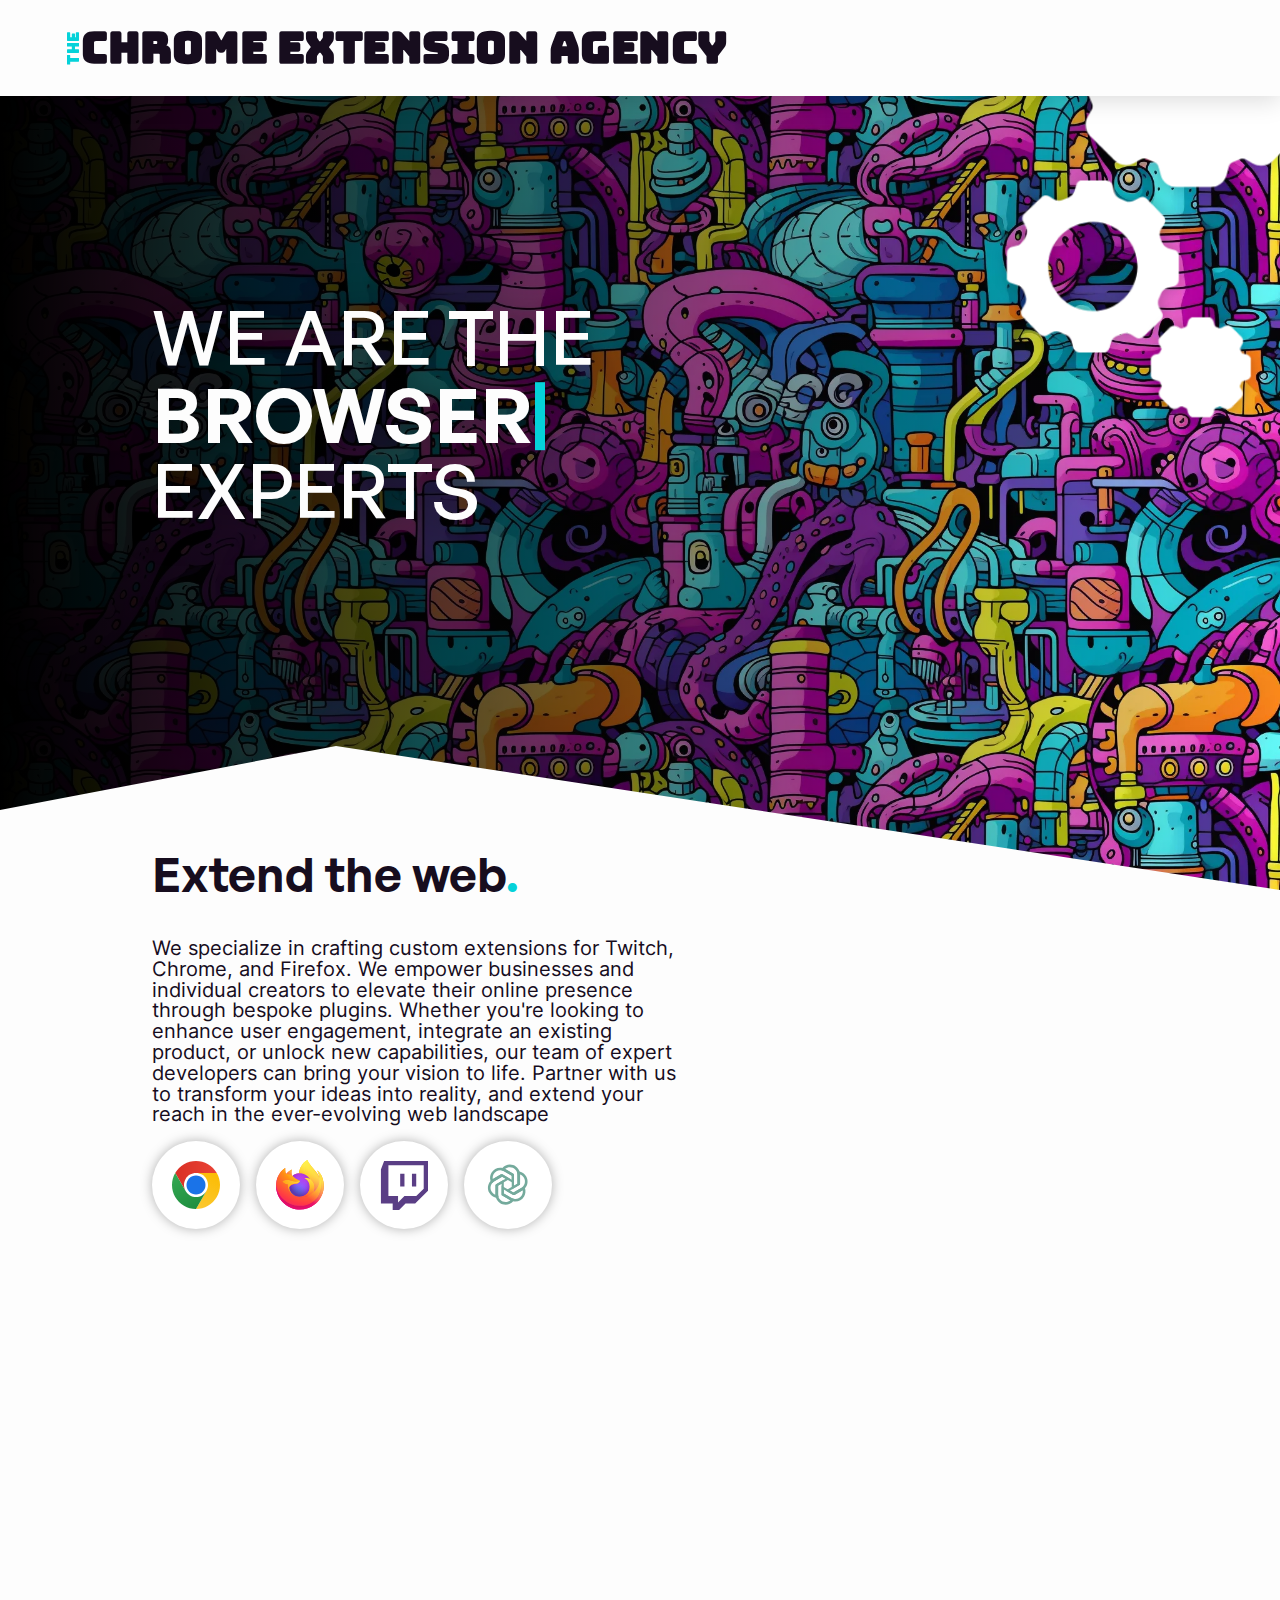
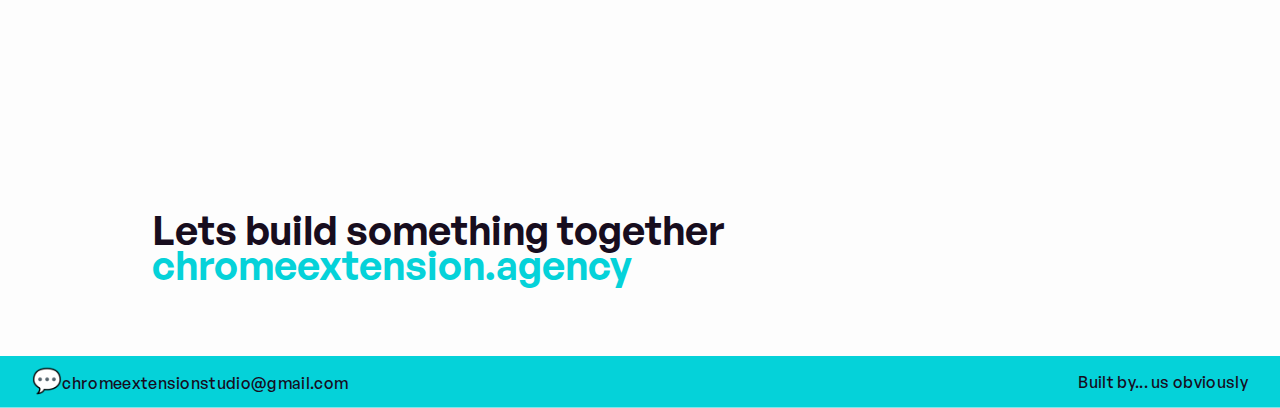
==== commit d2fcd68b: "Updates" ====
--- a/index.html
+++ b/index.html
@@ -1 +1 @@
-<!doctype html><html lang="en"><head><title>Chrome Extension Agency</title><meta charset="utf-8"><link rel="icon" href="./favicon.png"><meta name="viewport" content="width=device-width,initial-scale=1"><meta name="description" content="Chrome Extension Agency - Specializing in Custom Extensions for Twitch, Chrome, and Firefox. Empowering Businesses and Creators with Bespoke Plugins."><meta name="keywords" content="Chrome Extension Agency, Custom Extensions, Twitch Extensions, Chrome, Firefox, Business Plugins, Creator Tools, Web Development, Technology Integration"><meta property="og:title" content="Chrome Extension Agency"><meta property="og:description" content="At Chrome Extension Agency, we specialize in crafting custom extensions tailored for Twitch, Chrome, and Firefox. Partner with us for bespoke solutions that elevate your online presence."><meta property="og:url" content="https://chromeextensionagency.com"><meta name="twitter:card" content="summary_large_image"><meta name="twitter:title" content="Chrome Extension Agency"><meta name="twitter:description" content="Discover bespoke extension solutions with Chrome Extension Agency. Customized for Twitch, Chrome, and Firefox, our plugins are designed to enhance your web experience."><link href="./_app/immutable/assets/2.uNW-X2xX.css" rel="stylesheet"><link rel="modulepreload" href="./_app/immutable/entry/start.ho-A_0P0.js"><link rel="modulepreload" href="./_app/immutable/chunks/scheduler.xePAFb-g.js"><link rel="modulepreload" href="./_app/immutable/chunks/paths.FpLZ6IoJ.js"><link rel="modulepreload" href="./_app/immutable/entry/app.wpBY2cVF.js"><link rel="modulepreload" href="./_app/immutable/chunks/index.yPZeg62v.js"><link rel="modulepreload" href="./_app/immutable/nodes/0.PR18FGpB.js"><link rel="modulepreload" href="./_app/immutable/nodes/2.-zm37ynz.js"></head><style>a,body,details,div,footer,form,h1,h2,h3,html,iframe,img,label,li,nav,ol,p,pre,span,ul,video{margin:0;padding:0;border:0;font-size:100%;font:inherit;vertical-align:baseline}figure,footer,nav,section{display:block}body{line-height:1}ol,ul{list-style:none}blockquote,q{quotes:none}blockquote:after,blockquote:before,q:after,q:before{content:'';content:none}table{border-collapse:collapse;border-spacing:0}body{background-color:#f2f3f6}:focus{outline:2px solid blue}@media (max-width:750px){html{font-size:10px}}</style><body data-sveltekit-preload-data="hover"><div style="display:contents"><nav class="svelte-10gvxcv"><a href="./" class="svelte-10gvxcv"><div class="the-wrapper svelte-10gvxcv" data-svelte-h="svelte-1w4zequ"><h3 aria-label="The" class="svelte-10gvxcv">THE</h3></div><h1 aria-label="Chrome Extension Agency" class="svelte-10gvxcv">Chrome Extension Agency</h1></a></nav><div class="wrapper svelte-nmlthm"><div class="large-cog-wrapper svelte-nmlthm"><div style="transform:rotate(0)"><img src="./big-cog.svg" alt="Large cog" id="largeCog" class="svelte-nmlthm"></div></div><div class="medium-cog-wrapper svelte-nmlthm"><div style="transform:rotate(0deg)"><img src="./medium-cog.svg" alt="Medium cog" id="mediumCog" class="svelte-nmlthm"></div></div><div class="small-cog-wrapper svelte-nmlthm"><div style="transform:rotate(0)"><img src="./small-cog.svg" alt="Small cog" id="smallCog" class="svelte-nmlthm"></div></div></div><section id="hero" class="svelte-1qp9o8y"><div class="container svelte-2bchoi" data-svelte-h="svelte-2zq5fp"><p class="svelte-2bchoi">WE ARE THE<br><span class="typed-text svelte-2bchoi"></span><span class="cursor svelte-2bchoi"></span><br>EXPERTS</p></div></section><div class="repeating-pattern svelte-1qp9o8y" style="background-image:url(./repeater.webp)"></div><div class="gradient-overlay svelte-1qp9o8y"></div><section class="svelte-16fw96g"><div class="svelte-1u06chd"><h1 aria-label="Extend the web" class="svelte-4sizxt">Extend the web<span class="svelte-4sizxt" data-svelte-h="svelte-1ft2yuk">.</span></h1><p class="svelte-1vq7ot9">We specialize in crafting custom extensions for Twitch, Chrome, and Firefox. We empower businesses and individual creators to elevate their online presence through bespoke plugins. Whether you&#39;re looking to enhance user engagement, integrate an existing product, or unlock new capabilities, our team of expert developers can bring your vision to life. Partner with us to transform your ideas into reality, and extend your reach in the ever-evolving web landscape</p><div style="display:flex"><div class="svelte-1gc69ux"><img src="./chrome-logo.svg" alt="Google Chrome" class="svelte-1gc69ux"></div><div class="svelte-1gc69ux"><img src="./firefox-logo.svg" alt="Firefox Browser" class="svelte-1gc69ux"></div><div class="svelte-1gc69ux"><img src="./twitch-logo.svg" alt="Twitch" class="svelte-1gc69ux"></div><div class="svelte-1gc69ux"><img src="./chatgpt-logo.svg" alt="Chat GPT" class="svelte-1gc69ux"></div></div><div class="svelte-1sz98un"></div><div id="youDecide" class="svelte-dhoknn"><h1 aria-label="You decide" class="svelte-4sizxt">You Decide<span class="svelte-4sizxt" data-svelte-h="svelte-1ft2yuk">.</span></h1><p class="svelte-1vq7ot9">We offer the flexibility to choose your preferred technology, ensuring our solutions align perfectly with your existing codebase. Our team is skilled in a range of technologies, ready to adapt to your specific needs for seamless integration</p><div style="display:flex"><div class="svelte-1gc69ux"><img src="./react-logo.svg" alt="ReactJS" class="svelte-1gc69ux"></div><div class="svelte-1gc69ux"><img src="./svelte-logo.svg" alt="SvelteKit" class="svelte-1gc69ux"></div><div class="svelte-1gc69ux"><img src="./angular-logo.svg" alt="AngularJS" class="svelte-1gc69ux"></div><div class="svelte-1gc69ux"><img src="./vue-logo.svg" alt="VueJS" class="svelte-1gc69ux"></div></div><div style="display:flex;margin-left:3rem"><div class="svelte-1gc69ux"><img src="./js-logo.svg" alt="Javascript" class="svelte-1gc69ux"></div><div class="svelte-1gc69ux"><img src="./ts-logo.svg" alt="Typescript" class="svelte-1gc69ux"></div><div class="svelte-1gc69ux"><img src="./mui-logo.svg" alt="Material UI" class="svelte-1gc69ux"></div><div class="svelte-1gc69ux"><img src="./tailwind-logo.svg" alt="Tailwind" class="svelte-1gc69ux"></div></div></div><div class="svelte-1sz98un"></div><p class="svelte-1kjhgbm">Lets build something together<a href="https://www.google.com" class="svelte-1kjhgbm">chromeextension.agency</a></p><div class="svelte-1sz98un"></div></div><footer class="svelte-rojy4l" data-svelte-h="svelte-104fpdl"><div class="wrapper svelte-rojy4l"><a href="mailto:sam.seabourn@gmail.com" class="svelte-rojy4l"><span class="mailbox svelte-rojy4l">💬</span>chromeextensionstudio@gmail.com</a><span class="svelte-rojy4l">Built by... us obviously</span></div></footer></section><script>{__sveltekit_jya9ry={base:new URL(".",location).pathname.slice(0,-1),env:null};const t=document.currentScript.parentElement,e=[null,null];Promise.all([import("./_app/immutable/entry/start.ho-A_0P0.js"),import("./_app/immutable/entry/app.wpBY2cVF.js")]).then((([l,n])=>{l.start(n,t,{node_ids:[0,2],data:e,form:null,error:null})}))}</script></div></body></html>+<!doctype html><html lang="en"><head><title>Chrome Extension Agency</title><meta charset="utf-8"><link rel="icon" href="./favicon.png"><meta name="viewport" content="width=device-width,initial-scale=1"><meta name="description" content="Chrome Extension Agency - Specializing in Custom Extensions for Twitch, Chrome, and Firefox. Empowering Businesses and Creators with Bespoke Plugins."><meta name="keywords" content="Chrome Extension Agency, Custom Extensions, Twitch Extensions, Chrome, Firefox, Business Plugins, Creator Tools, Web Development, Technology Integration"><meta property="og:title" content="Chrome Extension Agency"><meta property="og:description" content="At Chrome Extension Agency, we specialize in crafting custom extensions tailored for Twitch, Chrome, and Firefox. Partner with us for bespoke solutions that elevate your online presence."><meta property="og:url" content="https://chromeextensionagency.com"><meta name="twitter:card" content="summary_large_image"><meta name="twitter:title" content="Chrome Extension Agency"><meta name="twitter:description" content="Discover bespoke extension solutions with Chrome Extension Agency. Customized for Twitch, Chrome, and Firefox, our plugins are designed to enhance your web experience."><link href="./_app/immutable/assets/2.7yQMeIFE.css" rel="stylesheet"><link rel="modulepreload" href="./_app/immutable/entry/start.t6Tfl0cr.js"><link rel="modulepreload" href="./_app/immutable/chunks/scheduler.xePAFb-g.js"><link rel="modulepreload" href="./_app/immutable/chunks/paths.I3HAy3Y7.js"><link rel="modulepreload" href="./_app/immutable/entry/app.39ZJmTvc.js"><link rel="modulepreload" href="./_app/immutable/chunks/index.yPZeg62v.js"><link rel="modulepreload" href="./_app/immutable/nodes/0.PR18FGpB.js"><link rel="modulepreload" href="./_app/immutable/nodes/2.i8obJlbp.js"></head><style>a,body,details,div,footer,form,h1,h2,h3,html,iframe,img,label,li,nav,ol,p,pre,span,ul,video{margin:0;padding:0;border:0;font-size:100%;font:inherit;vertical-align:baseline}figure,footer,nav,section{display:block}body{line-height:1}ol,ul{list-style:none}blockquote,q{quotes:none}blockquote:after,blockquote:before,q:after,q:before{content:'';content:none}table{border-collapse:collapse;border-spacing:0}body{background-color:#f2f3f6}:focus{outline:2px solid blue}@media (max-width:750px){html{font-size:10px}}</style><body data-sveltekit-preload-data="hover"><div style="display:contents"><nav class="svelte-10gvxcv"><a href="./" class="svelte-10gvxcv"><div class="the-wrapper svelte-10gvxcv" data-svelte-h="svelte-1w4zequ"><h3 aria-label="The" class="svelte-10gvxcv">THE</h3></div><h1 aria-label="Chrome Extension Agency" class="svelte-10gvxcv">Chrome Extension Agency</h1></a></nav><div class="wrapper svelte-nmlthm"><div class="large-cog-wrapper svelte-nmlthm"><div style="transform:rotate(0)"><img src="./big-cog.svg" alt="Large cog" id="largeCog" class="svelte-nmlthm"></div></div><div class="medium-cog-wrapper svelte-nmlthm"><div style="transform:rotate(0deg)"><img src="./medium-cog.svg" alt="Medium cog" id="mediumCog" class="svelte-nmlthm"></div></div><div class="small-cog-wrapper svelte-nmlthm"><div style="transform:rotate(0)"><img src="./small-cog.svg" alt="Small cog" id="smallCog" class="svelte-nmlthm"></div></div></div><section id="hero" class="svelte-19r6ntr"><div class="container svelte-2bchoi" data-svelte-h="svelte-2zq5fp"><p class="svelte-2bchoi">WE ARE THE<br><span class="typed-text svelte-2bchoi"></span><span class="cursor svelte-2bchoi"></span><br>EXPERTS</p></div></section><div class="repeating-pattern svelte-19r6ntr" style="background-image:url(./repeater.webp)"></div><div class="gradient-overlay svelte-19r6ntr"></div><section class="svelte-16fw96g"><div class="svelte-1u06chd"><h1 aria-label="Extend the web" class="svelte-4sizxt">Extend the web<span class="svelte-4sizxt" data-svelte-h="svelte-1ft2yuk">.</span></h1><p class="svelte-1vq7ot9">We specialize in crafting custom extensions for Twitch, Chrome, and Firefox. We empower businesses and individual creators to elevate their online presence through bespoke plugins. Whether you&#39;re looking to enhance user engagement, integrate an existing product, or unlock new capabilities, our team of expert developers can bring your vision to life. Partner with us to transform your ideas into reality, and extend your reach in the ever-evolving web landscape</p><div style="display:flex"><div class="svelte-1gc69ux"><img src="./chrome-logo.svg" alt="Google Chrome" class="svelte-1gc69ux"></div><div class="svelte-1gc69ux"><img src="./firefox-logo.svg" alt="Firefox Browser" class="svelte-1gc69ux"></div><div class="svelte-1gc69ux"><img src="./twitch-logo.svg" alt="Twitch" class="svelte-1gc69ux"></div><div class="svelte-1gc69ux"><img src="./chatgpt-logo.svg" alt="Chat GPT" class="svelte-1gc69ux"></div></div><div class="svelte-1sz98un"></div><div id="youDecide" class="svelte-dhoknn"><h1 aria-label="You decide" class="svelte-4sizxt">You Decide<span class="svelte-4sizxt" data-svelte-h="svelte-1ft2yuk">.</span></h1><p class="svelte-1vq7ot9">We offer the flexibility to choose your preferred technology, ensuring our solutions align perfectly with your existing codebase. Our team is skilled in a range of technologies, ready to adapt to your specific needs for seamless integration</p><div style="display:flex"><div class="svelte-1gc69ux"><img src="./react-logo.svg" alt="ReactJS" class="svelte-1gc69ux"></div><div class="svelte-1gc69ux"><img src="./svelte-logo.svg" alt="SvelteKit" class="svelte-1gc69ux"></div><div class="svelte-1gc69ux"><img src="./angular-logo.svg" alt="AngularJS" class="svelte-1gc69ux"></div><div class="svelte-1gc69ux"><img src="./vue-logo.svg" alt="VueJS" class="svelte-1gc69ux"></div></div><div style="display:flex;margin-left:3rem"><div class="svelte-1gc69ux"><img src="./js-logo.svg" alt="Javascript" class="svelte-1gc69ux"></div><div class="svelte-1gc69ux"><img src="./ts-logo.svg" alt="Typescript" class="svelte-1gc69ux"></div><div class="svelte-1gc69ux"><img src="./mui-logo.svg" alt="Material UI" class="svelte-1gc69ux"></div><div class="svelte-1gc69ux"><img src="./tailwind-logo.svg" alt="Tailwind" class="svelte-1gc69ux"></div></div></div><div class="svelte-1sz98un"></div><p class="svelte-1kjhgbm">Lets build something together<a href="https://www.google.com" class="svelte-1kjhgbm">chromeextension.agency</a></p><div class="svelte-1sz98un"></div></div><footer class="svelte-rojy4l" data-svelte-h="svelte-104fpdl"><div class="wrapper svelte-rojy4l"><a href="mailto:sam.seabourn@gmail.com" class="svelte-rojy4l"><span class="mailbox svelte-rojy4l">💬</span>chromeextensionstudio@gmail.com</a><span class="svelte-rojy4l">Built by... us obviously</span></div></footer></section><script>{__sveltekit_1jsgign={base:new URL(".",location).pathname.slice(0,-1),env:null};const t=document.currentScript.parentElement,e=[null,null];Promise.all([import("./_app/immutable/entry/start.t6Tfl0cr.js"),import("./_app/immutable/entry/app.39ZJmTvc.js")]).then((([l,n])=>{l.start(n,t,{node_ids:[0,2],data:e,form:null,error:null})}))}</script></div></body></html>--- a/_app/immutable/assets/2.7yQMeIFE.css
+++ b/_app/immutable/assets/2.7yQMeIFE.css
@@ -0,0 +1 @@
+div.svelte-1sz98un{height:4.5rem}@font-face{font-family:GeneralSans-Variable;src:url(./GeneralSans-Variable.KdVcj-4I.woff2);font-display:swap}p.svelte-1kjhgbm{color:#170d1e;font-family:GeneralSans-Variable,sans-serif;font-size:3rem;font-style:normal;font-weight:600;line-height:2.85rem}@media (max-width: 1640px){P.svelte-1kjhgbm{max-width:49rem;font-size:2.5rem;line-height:2.2rem}}a.svelte-1kjhgbm{color:#05d2d9;font-family:GeneralSans-Variable,sans-serif;text-decoration:none}a.svelte-1kjhgbm:hover{color:#fff;font-weight:600;text-shadow:-.1rem -.1rem 0 #05d2d9,.1rem -.1rem 0 #05d2d9,-.1rem .1rem 0 #05d2d9,.1rem .1rem 0 #05d2d9;text-decoration:none}img.svelte-nmlthm{filter:drop-shadow(0px 0px 8px rgba(0,0,0,.2))}@keyframes svelte-nmlthm-rotate{0%{transform:rotate(0)}to{transform:rotate(360deg)}}.wrapper.svelte-nmlthm{position:fixed;top:0;scale:.9;right:0rem;z-index:10}#largeCog.svelte-nmlthm{width:18rem}.large-cog-wrapper.svelte-nmlthm{position:absolute;right:-3rem;top:-5rem;z-index:10}#mediumCog.svelte-nmlthm{width:12rem}.medium-cog-wrapper.svelte-nmlthm{position:absolute;right:7rem;top:12.5rem;z-index:10}#smallCog.svelte-nmlthm{width:7rem}.small-cog-wrapper.svelte-nmlthm{position:absolute;right:2rem;top:22rem;z-index:10}div.svelte-1u06chd{padding:0 9.5rem}@media (max-width: 500px){div.svelte-1u06chd{max-width:79vw;padding:0 4.25rem}}section.svelte-16fw96g{background-color:#fdfdfd;width:100%;clip-path:polygon(21rem 0,100% 9rem,100% 100%,0 100%,0 4rem);padding-top:4rem;z-index:1}@media (max-width: 1080px){section.svelte-16fw96g{z-index:10;position:absolute}}div.svelte-dhoknn{opacity:0;transition:opacity .75s ease-in}@font-face{font-family:GeneralSans-Variable;src:url(./GeneralSans-Variable.KdVcj-4I.woff2);font-display:swap}footer.svelte-rojy4l{width:100%;height:3.25rem;background-color:#05d2d9;display:flex}.mailbox.svelte-rojy4l{font-size:1.5rem}.wrapper.svelte-rojy4l{align-items:center;display:flex;width:100%;padding:0 2rem;justify-content:space-between}a.svelte-rojy4l{color:#170d1e;font-family:GeneralSans-Variable,sans-serif;font-size:1rem;font-style:normal;font-weight:500;line-height:1rem;letter-spacing:.02rem;text-decoration:none;transition:opacity .2s ease-in-out}span.svelte-rojy4l{color:#170d1e;font-family:GeneralSans-Variable,sans-serif;font-size:1rem;font-style:normal;font-weight:500;line-height:1rem;letter-spacing:.02rem}a.svelte-rojy4l:hover{opacity:.5}section.svelte-19r6ntr{width:100%;height:74vh;padding-top:5rem;background-color:#f2f3f6}.repeating-pattern.svelte-19r6ntr{background-repeat:repeat;position:absolute;width:100%;height:150%;top:0;background-size:40rem}.gradient-overlay.svelte-19r6ntr{position:absolute;width:100%;height:150%;top:0;background:linear-gradient(90deg,#000,#0000)}@media (max-width: 500px){.gradient-overlay.svelte-19r6ntr{position:absolute;width:75%;height:150%;top:0;background:linear-gradient(90deg,#000,#0000)}}@font-face{font-family:GeneralSans-Variable;src:url(./GeneralSans-Variable.KdVcj-4I.woff2);font-display:swap}p.svelte-2bchoi{font-family:GeneralSans-Variable;font-size:4.75rem;font-weight:500;color:#fdfdfd;z-index:10;text-rendering:optimizelegibility;filter:drop-shadow(0px 0px 1.3rem rgba(0,0,0,.5))}@media (max-width: 1280px){p.svelte-2bchoi{z-index:10}div.svelte-2bchoi{max-width:59vw}}span.svelte-2bchoi{transition:opacity .45s ease-in}.container.svelte-2bchoi{height:100%;margin-left:9.5rem;display:flex;align-items:center}.typed-text.svelte-2bchoi{font-weight:600;filter:drop-shadow(0px 3px 9px rgba(0,0,0,.1));transition:color .5s ease-in-out}.cursor.svelte-2bchoi{display:inline-block;height:4.25rem;width:.625rem;margin-left:.5rem;transform:translate(-.3125rem,.45rem);background-color:#05d2d9;animation:svelte-2bchoi-flash .8s linear infinite}@keyframes svelte-2bchoi-flash{50%{opacity:0}}@media (max-width: 500px){.container.svelte-2bchoi{margin-left:4.25rem}p.svelte-2bchoi{font-size:4rem}}div.svelte-1gc69ux{height:5.5rem;display:flex;width:5.5rem;border-radius:5.5rem;background-color:#fff;filter:drop-shadow(0px 0px 6px rgba(0,0,0,.3));justify-content:center;align-items:center;margin-right:1rem;margin-top:1rem}img.svelte-1gc69ux{width:3rem}@font-face{font-family:Bungee-Regular;src:url(./Bungee-Regular.bK1WM_p4.ttf);font-display:swap}nav.svelte-10gvxcv{height:6rem;width:100%;box-shadow:0 4px 24px #00000026;display:flex;align-items:center;position:fixed;background-color:#fdfdfd;z-index:30}h1.svelte-10gvxcv{font-family:Bungee-Regular,sans-serif;font-size:2.7rem;font-weight:900;letter-spacing:-.03rem}.the-wrapper.svelte-10gvxcv{margin-left:3rem;display:flex;align-items:center;color:#05d2d9}h3.svelte-10gvxcv{transform:rotate(-90deg) translateY(.5rem)}a.svelte-10gvxcv{font-family:Bungee-Regular,sans-serif;display:flex;color:#170d1e;text-decoration:none}@media (max-width: 500px){h1.svelte-10gvxcv{font-size:2rem}}a.svelte-10gvxcv:hover,a.svelte-10gvxcv:visited{color:#170d1e;text-decoration:none}@font-face{font-family:Inter;src:url(./Inter-Regular.2I8oMEJp.ttf);font-display:swap}p.svelte-1vq7ot9{font-family:Inter,sans-serif;width:35rem;color:#170d1e;line-height:1.3rem;font-size:1.25rem}@media (max-width: 1640px){p.svelte-1vq7ot9{width:32.75rem}}@font-face{font-family:GeneralSans-Variable;src:url(./GeneralSans-Variable.KdVcj-4I.woff2);font-display:swap}h1.svelte-4sizxt,span.svelte-4sizxt{margin:2.5rem 0;font-weight:600;font-family:GeneralSans-Variable;font-size:3rem}h1.svelte-4sizxt{color:#170d1e}span.svelte-4sizxt{color:#05d2d9}
